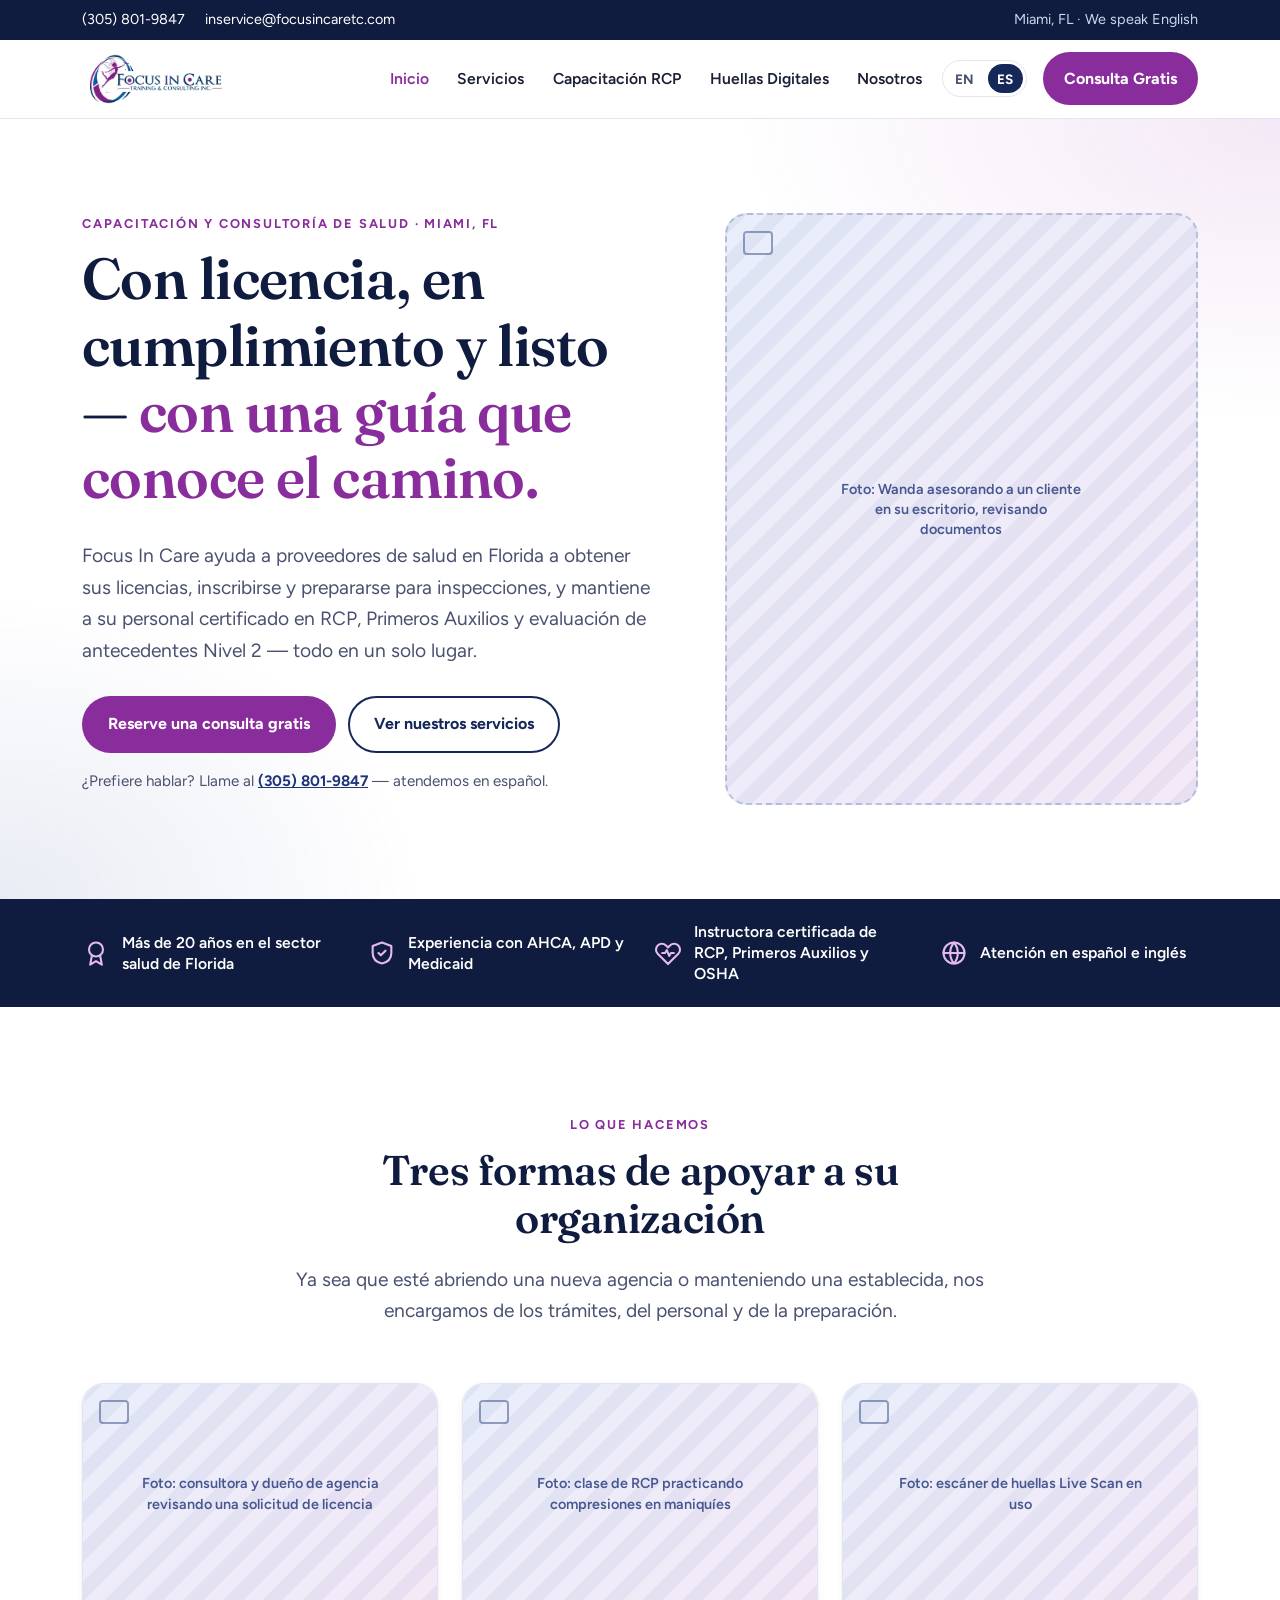
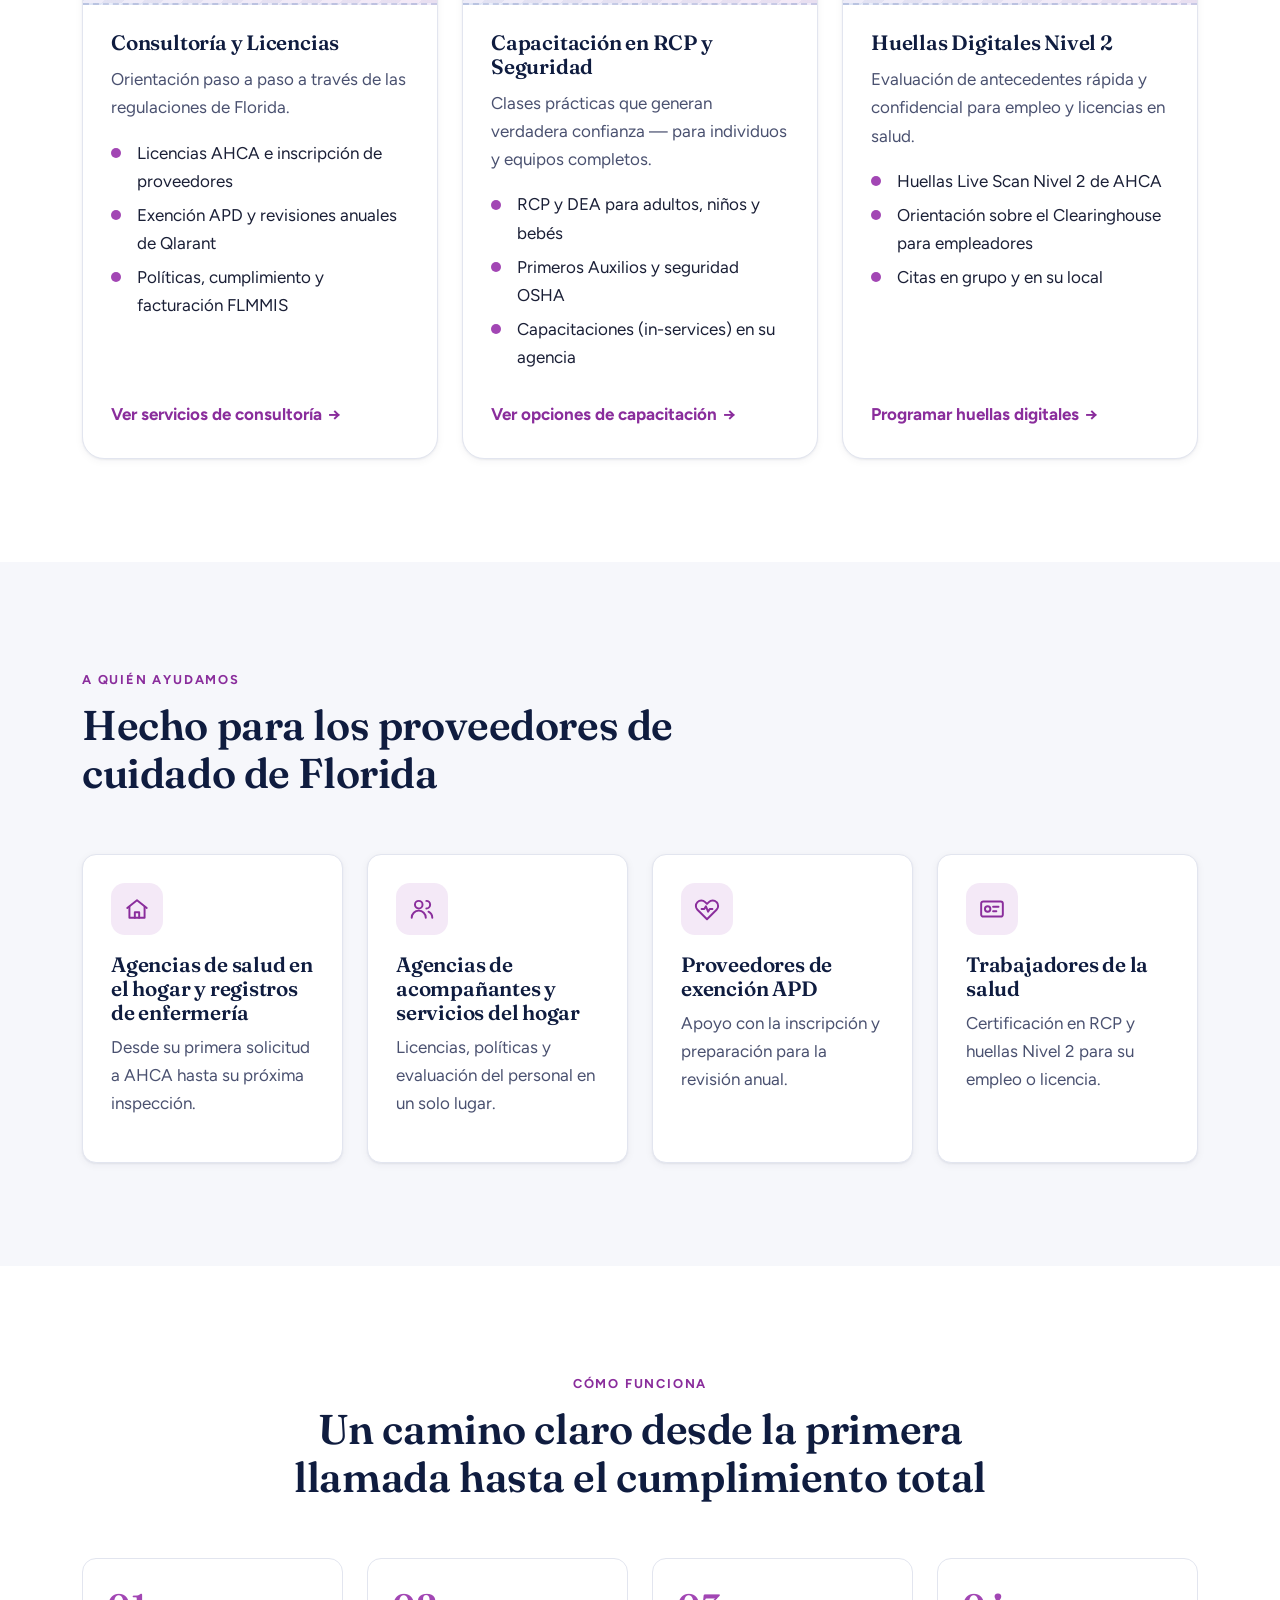
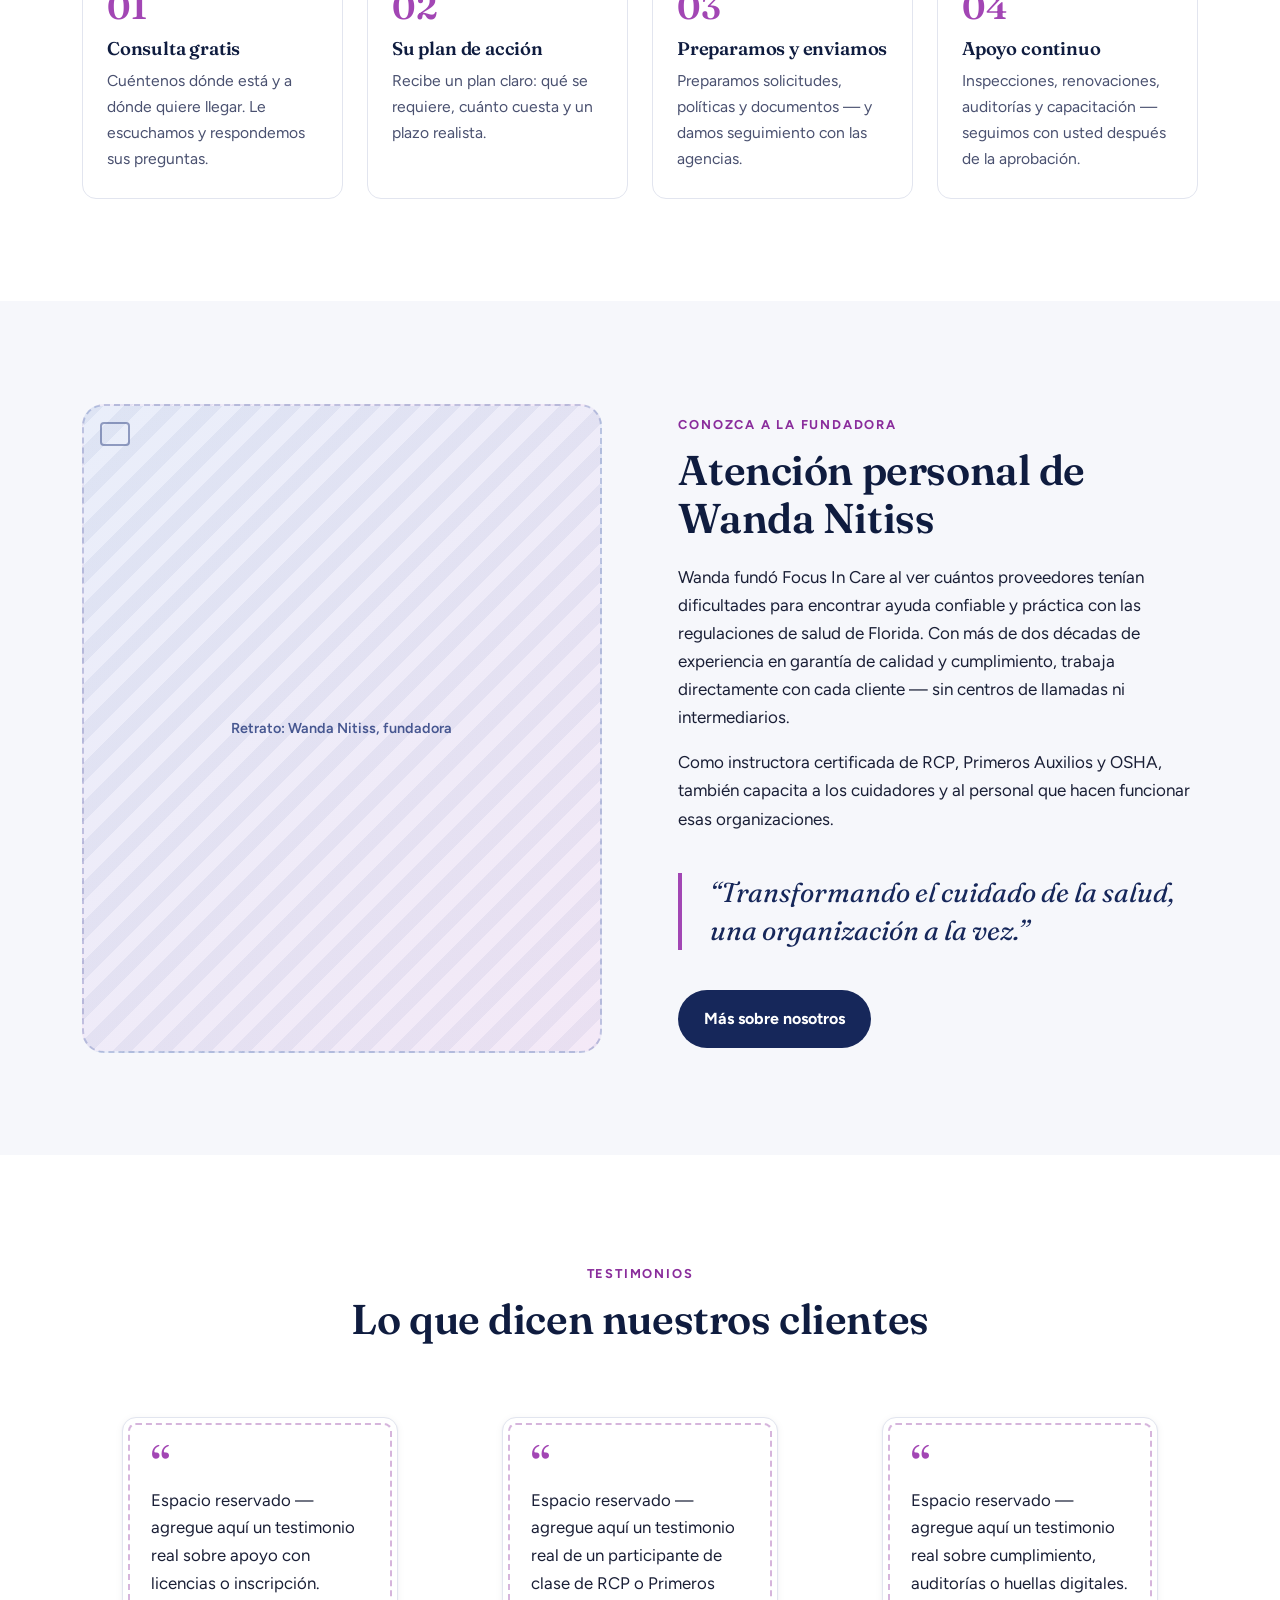
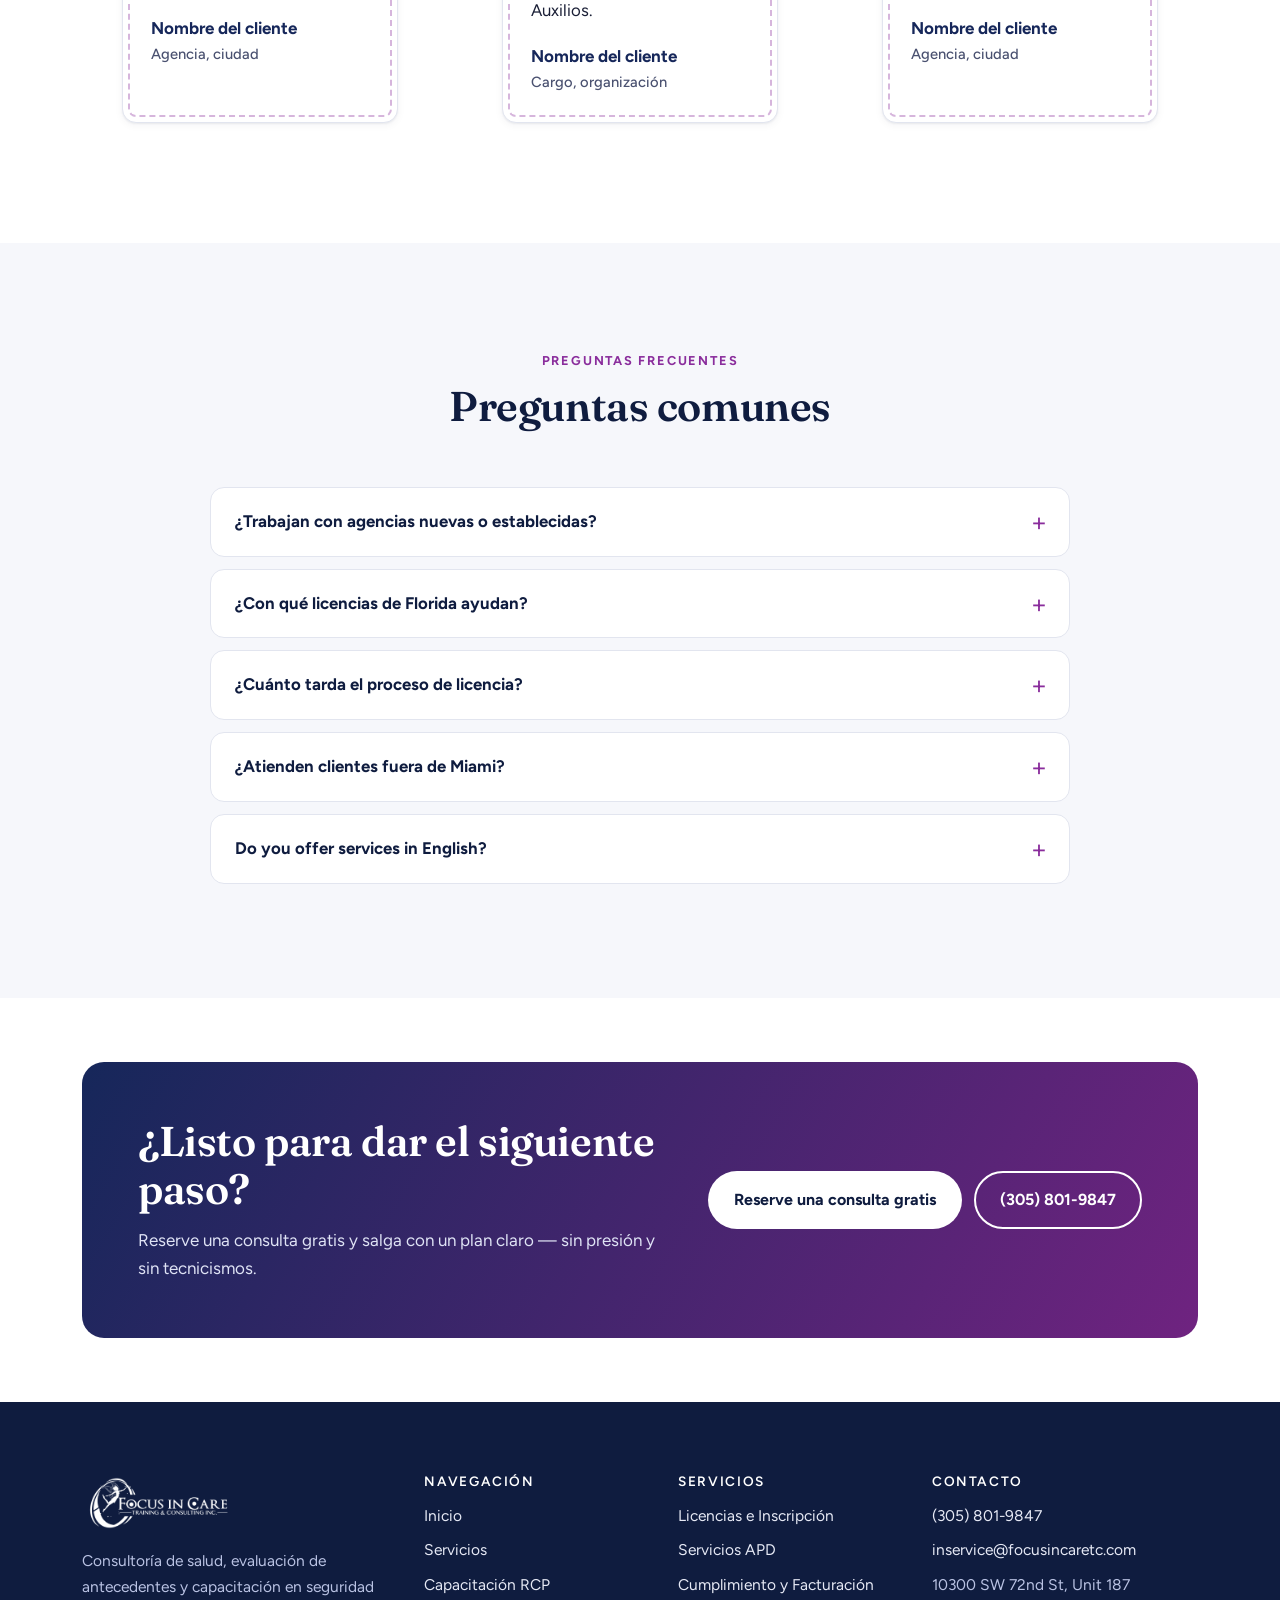
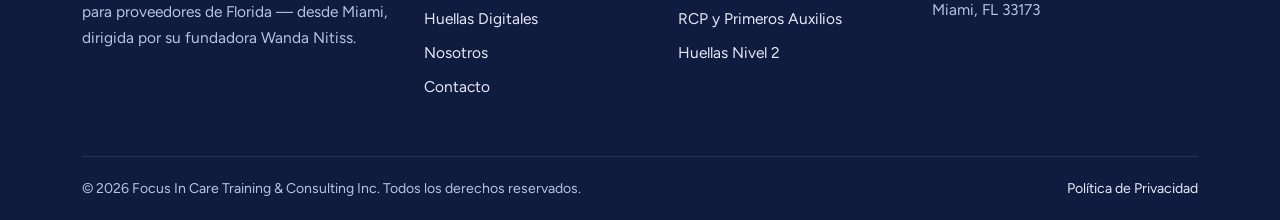
==== es/index.html @ b2d40983 "Initial commit" ====
<!DOCTYPE html>
<html lang="es">
<head>
<meta charset="utf-8">
<meta name="viewport" content="width=device-width, initial-scale=1">
<title>Focus In Care | Consultoría de Salud, RCP y Huellas Digitales en Miami, FL</title>
<meta name="description" content="Consultoría de salud en Miami para proveedores de Florida: licencias AHCA, inscripción en Medicaid y APD, cumplimiento, huellas digitales Nivel 2 y capacitación en RCP. En español e inglés.">
<link rel="canonical" href="https://focusincaretc.com/es/">
<link rel="alternate" hreflang="en" href="https://focusincaretc.com/">
<link rel="alternate" hreflang="es" href="https://focusincaretc.com/es/">
<link rel="alternate" hreflang="x-default" href="https://focusincaretc.com/">
<meta property="og:type" content="website">
<meta property="og:site_name" content="Focus In Care Training &amp; Consulting">
<meta property="og:title" content="Focus In Care | Consultoría de Salud, RCP y Huellas Digitales en Miami, FL">
<meta property="og:description" content="Consultoría de salud en Miami para proveedores de Florida: licencias AHCA, inscripción en Medicaid y APD, cumplimiento, huellas digitales Nivel 2 y capacitación en RCP. En español e inglés.">
<meta property="og:url" content="https://focusincaretc.com/es/">
<meta property="og:image" content="https://focusincaretc.com/assets/img/og-image.png">
<meta property="og:locale" content="es_US">
<meta name="theme-color" content="#0f1c3f">
<link rel="icon" href="../assets/img/favicon.svg" type="image/svg+xml">
<link rel="preconnect" href="https://fonts.googleapis.com">
<link rel="preconnect" href="https://fonts.gstatic.com" crossorigin>
<link href="https://fonts.googleapis.com/css2?family=Figtree:wght@400;500;600;700&family=Fraunces:opsz,wght@9..144,500;9..144,600&display=swap" rel="stylesheet">
<link rel="stylesheet" href="../assets/css/styles.css">
<script type="application/ld+json">
{
  "@context": "https://schema.org",
  "@type": "ProfessionalService",
  "name": "Focus In Care Training & Consulting Inc.",
  "alternateName": "Focus In Care",
  "url": "https://focusincaretc.com/",
  "logo": "https://focusincaretc.com/assets/img/logo.svg",
  "image": "https://focusincaretc.com/assets/img/og-image.png",
  "telephone": "+1-305-801-9847",
  "email": "inservice@focusincaretc.com",
  "address": {
    "@type": "PostalAddress",
    "streetAddress": "10300 SW 72nd St, Unit 187",
    "addressLocality": "Miami",
    "addressRegion": "FL",
    "postalCode": "33173",
    "addressCountry": "US"
  },
  "areaServed": {
    "@type": "State",
    "name": "Florida"
  },
  "founder": {
    "@type": "Person",
    "name": "Wanda Nitiss"
  },
  "knowsLanguage": [
    "en",
    "es"
  ],
  "description": "Consultoría de salud (licencias AHCA, inscripción de proveedores, APD, cumplimiento), huellas digitales para evaluación Nivel 2 y capacitación en RCP/Primeros Auxilios en Miami, Florida."
}
</script>
</head>
<body>
<a class="skip-link" href="#main">Saltar al contenido principal</a>

<div class="topbar">
  <div class="wrap">
    <div class="topbar__contact">
      <a href="tel:+13058019847">(305) 801-9847</a>
      <a href="mailto:inservice@focusincaretc.com">inservice@focusincaretc.com</a>
    </div>
    <div>Miami, FL · We speak English</div>
  </div>
</div>

<header class="site-header">
  <div class="wrap">
    <a class="brand" href="index.html" aria-label="Focus In Care Training &amp; Consulting — Inicio">
      <img src="../assets/img/logo.svg" alt="Focus In Care Training &amp; Consulting Inc." width="148" height="56">
    </a>
    <button class="nav-toggle" type="button" aria-expanded="false" aria-controls="site-nav"><span></span><span class="visually-hidden">Menú</span></button>
    <nav class="nav" id="site-nav" aria-label="Main">
      <ul class="nav__list">
          <li><a href="index.html" aria-current="page">Inicio</a></li>
          <li><a href="servicios.html">Servicios</a></li>
          <li><a href="capacitacion.html">Capacitación RCP</a></li>
          <li><a href="huellas-digitales.html">Huellas Digitales</a></li>
          <li><a href="nosotros.html">Nosotros</a></li>
      </ul>
      <div class="lang-switch" role="group" aria-label="Idioma"><a href="../index.html" lang="en" hreflang="en" title="View in English">EN</a><span lang="es">ES</span></div>
      <a class="btn btn--primary" href="contacto.html">Consulta Gratis</a>
    </nav>
  </div>
</header>

<main id="main">
<section class="hero">
  <div class="wrap hero__grid">
    <div>
      <span class="eyebrow">Capacitación y Consultoría de Salud · Miami, FL</span>
      <h1>Con licencia, en cumplimiento y listo — <span>con una guía que conoce el camino.</span></h1>
      <p class="lead">Focus In Care ayuda a proveedores de salud en Florida a obtener sus licencias, inscribirse y prepararse para inspecciones, y mantiene a su personal certificado en RCP, Primeros Auxilios y evaluación de antecedentes Nivel 2 — todo en un solo lugar.</p>
      <div class="btn-row">
        <a class="btn btn--primary" href="contacto.html">Reserve una consulta gratis</a>
        <a class="btn btn--ghost" href="servicios.html">Ver nuestros servicios</a>
      </div>
      <p class="hero__note">¿Prefiere hablar? Llame al <a href="tel:+13058019847">(305) 801-9847</a> — atendemos en español.</p>
    </div>
    <div class="ph ph--portrait" role="img" aria-label="Foto: Wanda asesorando a un cliente en su escritorio, revisando documentos"><span class="ph__label">Foto: Wanda asesorando a un cliente en su escritorio, revisando documentos</span></div>
  </div>
</section>

<section class="trust" aria-label="Por qué nos eligen">
  <div class="wrap">
    <ul class="trust__list">
      <li><svg viewBox="0 0 24 24" fill="none" stroke="currentColor" stroke-width="1.8" stroke-linecap="round" stroke-linejoin="round" aria-hidden="true"><circle cx="12" cy="9" r="6"/><path d="M8.5 14.2L7 22l5-3 5 3-1.5-7.8"/></svg>Más de 20 años en el sector salud de Florida</li>
      <li><svg viewBox="0 0 24 24" fill="none" stroke="currentColor" stroke-width="1.8" stroke-linecap="round" stroke-linejoin="round" aria-hidden="true"><path d="M12 3l8 3v6c0 5-3.5 8-8 9-4.5-1-8-4-8-9V6l8-3z"/><path d="M9 12l2 2 4-4"/></svg>Experiencia con AHCA, APD y Medicaid</li>
      <li><svg viewBox="0 0 24 24" fill="none" stroke="currentColor" stroke-width="1.8" stroke-linecap="round" stroke-linejoin="round" aria-hidden="true"><path d="M20.8 5.6a5 5 0 0 0-7.1 0L12 7.3l-1.7-1.7a5 5 0 1 0-7.1 7.1L12 21.5l8.8-8.8a5 5 0 0 0 0-7.1z"/><path d="M7 12h2.5l1.5-2.5 2 5 1.5-2.5H17"/></svg>Instructora certificada de RCP, Primeros Auxilios y OSHA</li>
      <li><svg viewBox="0 0 24 24" fill="none" stroke="currentColor" stroke-width="1.8" stroke-linecap="round" stroke-linejoin="round" aria-hidden="true"><circle cx="12" cy="12" r="9"/><path d="M3 12h18M12 3a14 14 0 0 1 0 18M12 3a14 14 0 0 0 0 18"/></svg>Atención en español e inglés</li>
    </ul>
  </div>
</section>

<section class="section">
  <div class="wrap">
    <div class="section-head section-head--center">
      <span class="eyebrow">Lo que hacemos</span>
      <h2>Tres formas de apoyar a su organización</h2>
      <p class="lead">Ya sea que esté abriendo una nueva agencia o manteniendo una establecida, nos encargamos de los trámites, del personal y de la preparación.</p>
    </div>
    <div class="grid grid--3">
      <article class="pillar">
        <div class="ph" role="img" aria-label="Foto: consultora y dueño de agencia revisando una solicitud de licencia"><span class="ph__label">Foto: consultora y dueño de agencia revisando una solicitud de licencia</span></div>
        <div class="pillar__body">
          <h3>Consultoría y Licencias</h3>
          <p>Orientación paso a paso a través de las regulaciones de Florida.</p>
          <ul>
            <li>Licencias AHCA e inscripción de proveedores</li>
            <li>Exención APD y revisiones anuales de Qlarant</li>
            <li>Políticas, cumplimiento y facturación FLMMIS</li>
          </ul>
          <a class="card__link" href="servicios.html">Ver servicios de consultoría</a>
        </div>
      </article>
      <article class="pillar">
        <div class="ph" role="img" aria-label="Foto: clase de RCP practicando compresiones en maniquíes"><span class="ph__label">Foto: clase de RCP practicando compresiones en maniquíes</span></div>
        <div class="pillar__body">
          <h3>Capacitación en RCP y Seguridad</h3>
          <p>Clases prácticas que generan verdadera confianza — para individuos y equipos completos.</p>
          <ul>
            <li>RCP y DEA para adultos, niños y bebés</li>
            <li>Primeros Auxilios y seguridad OSHA</li>
            <li>Capacitaciones (in-services) en su agencia</li>
          </ul>
          <a class="card__link" href="capacitacion.html">Ver opciones de capacitación</a>
        </div>
      </article>
      <article class="pillar">
        <div class="ph" role="img" aria-label="Foto: escáner de huellas Live Scan en uso"><span class="ph__label">Foto: escáner de huellas Live Scan en uso</span></div>
        <div class="pillar__body">
          <h3>Huellas Digitales Nivel 2</h3>
          <p>Evaluación de antecedentes rápida y confidencial para empleo y licencias en salud.</p>
          <ul>
            <li>Huellas Live Scan Nivel 2 de AHCA</li>
            <li>Orientación sobre el Clearinghouse para empleadores</li>
            <li>Citas en grupo y en su local</li>
          </ul>
          <a class="card__link" href="huellas-digitales.html">Programar huellas digitales</a>
        </div>
      </article>
    </div>
  </div>
</section>

<section class="section section--alt">
  <div class="wrap">
    <div class="section-head">
      <span class="eyebrow">A quién ayudamos</span>
      <h2>Hecho para los proveedores de cuidado de Florida</h2>
    </div>
    <div class="grid grid--4">
      <div class="card"><div class="icon"><svg viewBox="0 0 24 24" fill="none" stroke="currentColor" stroke-width="1.8" stroke-linecap="round" stroke-linejoin="round" aria-hidden="true"><path d="M3 11l9-7 9 7"/><path d="M5 10v10h14V10"/><path d="M10 20v-5h4v5"/></svg></div><h3>Agencias de salud en el hogar y registros de enfermería</h3><p>Desde su primera solicitud a AHCA hasta su próxima inspección.</p></div>
      <div class="card"><div class="icon"><svg viewBox="0 0 24 24" fill="none" stroke="currentColor" stroke-width="1.8" stroke-linecap="round" stroke-linejoin="round" aria-hidden="true"><circle cx="9" cy="8" r="3.5"/><path d="M2.5 20a6.5 6.5 0 0 1 13 0"/><path d="M16 4.5a3.5 3.5 0 0 1 0 7"/><path d="M18 14.5a6.5 6.5 0 0 1 3.5 5.5"/></svg></div><h3>Agencias de acompañantes y servicios del hogar</h3><p>Licencias, políticas y evaluación del personal en un solo lugar.</p></div>
      <div class="card"><div class="icon"><svg viewBox="0 0 24 24" fill="none" stroke="currentColor" stroke-width="1.8" stroke-linecap="round" stroke-linejoin="round" aria-hidden="true"><path d="M20.8 5.6a5 5 0 0 0-7.1 0L12 7.3l-1.7-1.7a5 5 0 1 0-7.1 7.1L12 21.5l8.8-8.8a5 5 0 0 0 0-7.1z"/><path d="M7 12h2.5l1.5-2.5 2 5 1.5-2.5H17"/></svg></div><h3>Proveedores de exención APD</h3><p>Apoyo con la inscripción y preparación para la revisión anual.</p></div>
      <div class="card"><div class="icon"><svg viewBox="0 0 24 24" fill="none" stroke="currentColor" stroke-width="1.8" stroke-linecap="round" stroke-linejoin="round" aria-hidden="true"><rect x="2" y="5" width="20" height="14" rx="2"/><circle cx="8" cy="12" r="2.5"/><path d="M13 10h5M13 14h3"/></svg></div><h3>Trabajadores de la salud</h3><p>Certificación en RCP y huellas Nivel 2 para su empleo o licencia.</p></div>
    </div>
  </div>
</section>

<section class="section">
  <div class="wrap">
    <div class="section-head section-head--center">
      <span class="eyebrow">Cómo funciona</span>
      <h2>Un camino claro desde la primera llamada hasta el cumplimiento total</h2>
    </div>
    <ol class="steps">
      <li><h3>Consulta gratis</h3><p>Cuéntenos dónde está y a dónde quiere llegar. Le escuchamos y respondemos sus preguntas.</p></li>
      <li><h3>Su plan de acción</h3><p>Recibe un plan claro: qué se requiere, cuánto cuesta y un plazo realista.</p></li>
      <li><h3>Preparamos y enviamos</h3><p>Preparamos solicitudes, políticas y documentos — y damos seguimiento con las agencias.</p></li>
      <li><h3>Apoyo continuo</h3><p>Inspecciones, renovaciones, auditorías y capacitación — seguimos con usted después de la aprobación.</p></li>
    </ol>
  </div>
</section>

<section class="section section--alt">
  <div class="wrap split">
    <div class="ph ph--portrait" role="img" aria-label="Retrato: Wanda Nitiss, fundadora"><span class="ph__label">Retrato: Wanda Nitiss, fundadora</span></div>
    <div>
      <span class="eyebrow">Conozca a la fundadora</span>
      <h2>Atención personal de Wanda Nitiss</h2>
      <p>Wanda fundó Focus In Care al ver cuántos proveedores tenían dificultades para encontrar ayuda confiable y práctica con las regulaciones de salud de Florida. Con más de dos décadas de experiencia en garantía de calidad y cumplimiento, trabaja directamente con cada cliente — sin centros de llamadas ni intermediarios.</p>
      <p>Como instructora certificada de RCP, Primeros Auxilios y OSHA, también capacita a los cuidadores y al personal que hacen funcionar esas organizaciones.</p>
      <p class="founder__quote">“Transformando el cuidado de la salud, una organización a la vez.”</p>
      <a class="btn btn--navy" href="nosotros.html">Más sobre nosotros</a>
    </div>
  </div>
</section>

<section class="section">
  <div class="wrap">
    <div class="section-head section-head--center">
      <span class="eyebrow">Testimonios</span>
      <h2>Lo que dicen nuestros clientes</h2>
    </div>
    <div class="grid grid--3">
      <figure class="quote-card is-placeholder"><blockquote>Espacio reservado — agregue aquí un testimonio real sobre apoyo con licencias o inscripción.</blockquote><figcaption><cite>Nombre del cliente<span>Agencia, ciudad</span></cite></figcaption></figure>
      <figure class="quote-card is-placeholder"><blockquote>Espacio reservado — agregue aquí un testimonio real de un participante de clase de RCP o Primeros Auxilios.</blockquote><figcaption><cite>Nombre del cliente<span>Cargo, organización</span></cite></figcaption></figure>
      <figure class="quote-card is-placeholder"><blockquote>Espacio reservado — agregue aquí un testimonio real sobre cumplimiento, auditorías o huellas digitales.</blockquote><figcaption><cite>Nombre del cliente<span>Agencia, ciudad</span></cite></figcaption></figure>
    </div>
  </div>
</section>

<section class="section section--alt">
  <div class="wrap">
    <div class="section-head section-head--center">
      <span class="eyebrow">Preguntas frecuentes</span>
      <h2>Preguntas comunes</h2>
    </div>
    <div class="faq">
      <details>
        <summary>¿Trabajan con agencias nuevas o establecidas?</summary>
        <div><p>Con ambas. Ayudamos a nuevos dueños con licencias e inscripción desde el inicio, y a agencias establecidas con renovaciones, inspecciones, auditorías, actualización de políticas, problemas de facturación y capacitación del personal.</p></div>
      </details>
      <details>
        <summary>¿Con qué licencias de Florida ayudan?</summary>
        <div><p>Asistimos con licencias de AHCA como Registro de Enfermería (Nurse Registry), Salud en el Hogar (Home Health) y Servicios de Hogar y Acompañante (Homemaker &amp; Companion), además de la inscripción como proveedor de exención APD. Si no está seguro de qué licencia le conviene, le ayudamos a decidir en su consulta.</p></div>
      </details>
      <details>
        <summary>¿Cuánto tarda el proceso de licencia?</summary>
        <div><p>Depende del tipo de licencia, de qué tan completos estén sus documentos y de los tiempos de las agencias estatales. Después de su consulta le daremos un plazo realista para su situación.</p></div>
      </details>
      <details>
        <summary>¿Atienden clientes fuera de Miami?</summary>
        <div><p>Sí. Nuestra oficina está en Miami y nuestros servicios de consultoría están disponibles para proveedores en todo Florida. La capacitación y las huellas digitales se ofrecen en nuestra oficina o en su local para grupos.</p></div>
      </details>
      <details>
        <summary>Do you offer services in English?</summary>
        <div><p>Yes — all of our services are available in English and Spanish. <a href="../index.html">View the site in English</a>.</p></div>
      </details>
    </div>
  </div>
</section>

<section class="section section--tight">
  <div class="wrap">
    <div class="cta-band">
      <div>
        <h2>¿Listo para dar el siguiente paso?</h2>
        <p>Reserve una consulta gratis y salga con un plan claro — sin presión y sin tecnicismos.</p>
      </div>
      <div class="btn-row">
        <a class="btn btn--light" href="contacto.html">Reserve una consulta gratis</a>
        <a class="btn btn--ghost" style="color:#fff" href="tel:+13058019847">(305) 801-9847</a>
      </div>
    </div>
  </div>
</section>
</main>

<footer class="site-footer">
  <div class="wrap">
    <div class="footer__grid">
      <div>
        <img class="footer__logo" src="../assets/img/logo.svg" alt="Focus In Care Training &amp; Consulting Inc." width="154" height="58" loading="lazy">
        <p>Consultoría de salud, evaluación de antecedentes y capacitación en seguridad para proveedores de Florida — desde Miami, dirigida por su fundadora Wanda Nitiss.</p>
      </div>
      <div>
        <h2>Navegación</h2>
        <ul>
          <li><a href="index.html">Inicio</a></li>
          <li><a href="servicios.html">Servicios</a></li>
          <li><a href="capacitacion.html">Capacitación RCP</a></li>
          <li><a href="huellas-digitales.html">Huellas Digitales</a></li>
          <li><a href="nosotros.html">Nosotros</a></li>
          <li><a href="contacto.html">Contacto</a></li>
        </ul>
      </div>
      <div>
        <h2>Servicios</h2>
        <ul>
          <li><a href="servicios.html#licencias">Licencias e Inscripción</a></li>
          <li><a href="servicios.html#apd">Servicios APD</a></li>
          <li><a href="servicios.html#cumplimiento">Cumplimiento y Facturación</a></li>
          <li><a href="capacitacion.html">RCP y Primeros Auxilios</a></li>
          <li><a href="huellas-digitales.html">Huellas Nivel 2</a></li>
        </ul>
      </div>
      <div>
        <h2>Contacto</h2>
        <ul>
          <li><a href="tel:+13058019847">(305) 801-9847</a></li>
          <li><a href="mailto:inservice@focusincaretc.com">inservice@focusincaretc.com</a></li>
          <li>10300 SW 72nd St, Unit 187<br>Miami, FL 33173</li>
        </ul>
      </div>
    </div>
    <div class="footer__bottom">
      <span>© <span data-year>2026</span> Focus In Care Training &amp; Consulting Inc. Todos los derechos reservados.</span>
      <a href="privacidad.html">Política de Privacidad</a>
    </div>
  </div>
</footer>

<script src="../assets/js/main.js" defer></script>
</body>
</html>
---- assets/css/styles.css ----
/* ==========================================================================
   Focus In Care Training & Consulting — site styles
   Brand colors are sampled from the logo (navy + violet).
   ========================================================================== */

:root {
  --navy-900: #0f1c3f;
  --navy-800: #16275a;
  --navy-700: #1f3478;
  --navy-600: #2a4396;
  --violet-700: #6f2380;
  --violet-600: #8a2d9c;
  --violet-500: #a246b4;
  --violet-100: #f4e9f7;
  --sky-100: #e9eefa;

  --ink: #1a1f36;
  --ink-soft: #4a5170;
  --line: #e2e5ef;
  --surface: #ffffff;
  --surface-alt: #f6f7fb;

  --radius-sm: 8px;
  --radius: 14px;
  --radius-lg: 22px;
  --shadow-sm: 0 1px 2px rgba(15, 28, 63, .06), 0 2px 8px rgba(15, 28, 63, .05);
  --shadow: 0 10px 30px rgba(15, 28, 63, .10);

  --font-head: "Fraunces", Georgia, "Times New Roman", serif;
  --font-body: "Figtree", system-ui, -apple-system, "Segoe UI", Roboto, sans-serif;

  --wrap: 1180px;
  --gutter: clamp(16px, 4vw, 32px);
}

/* ---------- Reset / base ---------- */
*, *::before, *::after { box-sizing: border-box; }
html { scroll-behavior: smooth; -webkit-text-size-adjust: 100%; }
body {
  margin: 0;
  font-family: var(--font-body);
  font-size: 1.0625rem;
  line-height: 1.65;
  color: var(--ink);
  background: var(--surface);
}
img, svg { max-width: 100%; display: block; }
a { color: var(--navy-700); }
a:hover { color: var(--violet-600); }
h1, h2, h3, h4 {
  font-family: var(--font-head);
  font-weight: 600;
  line-height: 1.15;
  color: var(--navy-900);
  margin: 0 0 .5em;
  letter-spacing: -.01em;
}
h1 { font-size: clamp(2.2rem, 4.8vw, 3.6rem); }
h2 { font-size: clamp(1.75rem, 3.4vw, 2.6rem); }
h3 { font-size: 1.3rem; }
p { margin: 0 0 1em; }
ul { padding-left: 1.2em; }
:focus-visible { outline: 3px solid var(--violet-500); outline-offset: 2px; border-radius: 4px; }

.skip-link {
  position: absolute; left: -999px; top: 8px; z-index: 100;
  background: var(--navy-900); color: #fff; padding: 10px 16px; border-radius: var(--radius-sm);
}
.skip-link:focus { left: 8px; }

.wrap { max-width: var(--wrap); margin: 0 auto; padding-inline: var(--gutter); }
.section { padding-block: clamp(56px, 8vw, 104px); }
.section--alt { background: var(--surface-alt); }
.section--tight { padding-block: clamp(40px, 5vw, 64px); }

.eyebrow {
  display: inline-block;
  font-family: var(--font-body);
  font-size: .8rem;
  font-weight: 700;
  letter-spacing: .14em;
  text-transform: uppercase;
  color: var(--violet-600);
  margin-bottom: .75rem;
}
.lead { font-size: 1.2rem; color: var(--ink-soft); max-width: 62ch; }
.section-head { max-width: 720px; margin-bottom: clamp(32px, 5vw, 56px); }
.section-head--center { margin-inline: auto; text-align: center; }
.section-head--center .lead { margin-inline: auto; }

/* ---------- Buttons ---------- */
.btn {
  display: inline-flex; align-items: center; justify-content: center; gap: .5em;
  padding: .85em 1.5em;
  border-radius: 999px;
  font-weight: 700;
  font-size: 1rem;
  text-decoration: none;
  border: 2px solid transparent;
  cursor: pointer;
  transition: background .2s, color .2s, border-color .2s, transform .2s;
  font-family: var(--font-body);
}
.btn:hover { transform: translateY(-1px); }
.btn--primary { background: var(--violet-600); color: #fff; }
.btn--primary:hover { background: var(--violet-700); color: #fff; }
.btn--navy { background: var(--navy-800); color: #fff; }
.btn--navy:hover { background: var(--navy-900); color: #fff; }
.btn--ghost { border-color: currentColor; color: var(--navy-800); background: transparent; }
.btn--ghost:hover { background: var(--navy-800); border-color: var(--navy-800); color: #fff; }
.btn--light { background: #fff; color: var(--navy-900); }
.btn--light:hover { background: var(--violet-100); color: var(--navy-900); }
.btn-row { display: flex; flex-wrap: wrap; gap: 12px; }

/* ---------- Top bar + header ---------- */
.topbar {
  background: var(--navy-900);
  color: #cfd6ee;
  font-size: .9rem;
}
.topbar .wrap {
  display: flex; flex-wrap: wrap; gap: 6px 24px;
  justify-content: space-between; align-items: center;
  padding-block: 8px;
}
.topbar a { color: #fff; text-decoration: none; }
.topbar a:hover { color: #e4c6ec; }
.topbar__contact { display: flex; flex-wrap: wrap; gap: 4px 20px; }

.site-header {
  position: sticky; top: 0; z-index: 50;
  background: rgba(255, 255, 255, .96);
  backdrop-filter: saturate(160%) blur(8px);
  border-bottom: 1px solid var(--line);
}
.site-header .wrap {
  display: flex; align-items: center; justify-content: space-between; gap: 20px;
  min-height: 78px;
}
.brand img { height: 56px; width: auto; }

.nav { display: flex; align-items: center; gap: 6px; }
.nav__list { display: flex; gap: 2px; list-style: none; margin: 0; padding: 0; }
.nav__list a {
  display: block; padding: .55em .85em; border-radius: var(--radius-sm);
  text-decoration: none; color: var(--ink); font-weight: 600; font-size: .98rem;
}
.nav__list a:hover { background: var(--sky-100); color: var(--navy-800); }
.nav__list a[aria-current="page"] { color: var(--violet-600); }
.nav .btn { margin-left: 10px; padding: .7em 1.2em; }

.lang-switch {
  display: inline-flex; align-items: center; gap: 4px;
  border: 1px solid var(--line); border-radius: 999px; padding: 3px;
  font-size: .85rem; font-weight: 700;
}
.lang-switch a, .lang-switch span {
  padding: .25em .7em; border-radius: 999px; text-decoration: none;
}
.lang-switch span { background: var(--navy-800); color: #fff; }
.lang-switch a { color: var(--ink-soft); }
.lang-switch a:hover { color: var(--violet-600); }

.nav-toggle {
  display: none;
  background: none; border: 1px solid var(--line); border-radius: var(--radius-sm);
  width: 46px; height: 46px; cursor: pointer; padding: 0;
}
.nav-toggle span, .nav-toggle span::before, .nav-toggle span::after {
  display: block; width: 22px; height: 2px; background: var(--navy-900);
  margin: 0 auto; position: relative; transition: transform .2s, opacity .2s;
}
.nav-toggle span::before, .nav-toggle span::after { content: ""; position: absolute; left: 0; }
.nav-toggle span::before { top: -7px; }
.nav-toggle span::after { top: 7px; }
.nav-toggle[aria-expanded="true"] span { background: transparent; }
.nav-toggle[aria-expanded="true"] span::before { transform: translateY(7px) rotate(45deg); }
.nav-toggle[aria-expanded="true"] span::after { transform: translateY(-7px) rotate(-45deg); }

@media (max-width: 1020px) {
  .nav-toggle { display: block; }
  .nav {
    position: absolute; left: 0; right: 0; top: 100%;
    flex-direction: column; align-items: stretch; gap: 12px;
    background: #fff; border-bottom: 1px solid var(--line);
    padding: 16px var(--gutter) 24px;
    box-shadow: var(--shadow);
    display: none;
  }
  .nav.is-open { display: flex; }
  .nav__list { flex-direction: column; }
  .nav__list a { padding: .8em .6em; font-size: 1.05rem; }
  .nav .btn { margin-left: 0; }
  .lang-switch { align-self: flex-start; }
  .brand img { height: 46px; }
}

/* ---------- Image placeholders ---------- */
.ph {
  position: relative;
  display: flex; align-items: center; justify-content: center;
  aspect-ratio: 4 / 3;
  max-width: 100%;
  border-radius: var(--radius-lg);
  background:
    repeating-linear-gradient(135deg, rgba(42, 67, 150, .06) 0 14px, transparent 14px 28px),
    linear-gradient(135deg, var(--sky-100), var(--violet-100));
  border: 2px dashed rgba(42, 67, 150, .25);
  color: var(--navy-700);
  text-align: center;
  padding: 24px;
  overflow: hidden;
}
.ph::before {
  content: "";
  position: absolute; top: 16px; left: 16px;
  width: 30px; height: 24px;
  border: 2px solid currentColor; border-radius: 4px; opacity: .45;
}
.ph__label {
  font-size: .9rem; font-weight: 600; line-height: 1.4;
  max-width: 28ch; opacity: .8;
}
.ph--wide { aspect-ratio: 16 / 9; }
.ph--square { aspect-ratio: 1; }
.ph--portrait { aspect-ratio: 4 / 5; }

/* ---------- Hero ---------- */
.hero {
  position: relative;
  background:
    radial-gradient(900px 500px at 100% 0%, rgba(162, 70, 180, .12), transparent 60%),
    radial-gradient(700px 500px at 0% 100%, rgba(42, 67, 150, .10), transparent 60%),
    var(--surface);
  padding-block: clamp(48px, 7vw, 96px);
  overflow: hidden;
}
.hero__grid {
  display: grid; grid-template-columns: 1.1fr .9fr; gap: clamp(32px, 5vw, 64px);
  align-items: center;
}
.hero h1 span { color: var(--violet-600); }
.hero .lead { margin-bottom: 1.8rem; }
.hero__note { margin-top: 1rem; font-size: .95rem; color: var(--ink-soft); }
.hero__note a { font-weight: 700; }
@media (max-width: 900px) {
  .hero__grid { grid-template-columns: 1fr; }
}

.page-hero {
  background: linear-gradient(135deg, var(--navy-900), var(--navy-700) 60%, var(--violet-700));
  color: #e7eaf6;
  padding-block: clamp(48px, 7vw, 88px);
}
.page-hero h1 { color: #fff; }
.page-hero .eyebrow { color: #e4b9ee; }
.page-hero .lead { color: #d6dcf0; }
.breadcrumb { font-size: .9rem; margin-bottom: 1rem; color: #b9c2e3; }
.breadcrumb a { color: #fff; }

/* ---------- Trust strip ---------- */
.trust {
  background: var(--navy-900);
  color: #fff;
}
.trust__list {
  list-style: none; margin: 0; padding: 22px 0;
  display: grid; grid-template-columns: repeat(4, 1fr); gap: 16px 28px;
}
.trust__list li { display: flex; align-items: center; gap: 12px; font-weight: 600; font-size: .98rem; line-height: 1.35; }
.trust__list svg { flex: none; width: 28px; height: 28px; color: #e4b9ee; }
@media (max-width: 900px) { .trust__list { grid-template-columns: repeat(2, 1fr); } }
@media (max-width: 480px) { .trust__list { grid-template-columns: 1fr; } }

/* ---------- Cards / grids ---------- */
.grid { display: grid; gap: 24px; }
.grid--3 { grid-template-columns: repeat(3, 1fr); }
.grid--2 { grid-template-columns: repeat(2, 1fr); }
.grid--4 { grid-template-columns: repeat(4, 1fr); }
@media (max-width: 960px) { .grid--3, .grid--4 { grid-template-columns: repeat(2, 1fr); } }
@media (max-width: 640px) { .grid--3, .grid--2, .grid--4 { grid-template-columns: 1fr; } }

.card {
  background: var(--surface);
  border: 1px solid var(--line);
  border-radius: var(--radius);
  padding: 28px;
  box-shadow: var(--shadow-sm);
  display: flex; flex-direction: column;
}
.card h3 { margin-bottom: .4em; }
.card p { color: var(--ink-soft); }
.card__link {
  margin-top: auto; font-weight: 700; text-decoration: none; color: var(--violet-600);
  display: inline-flex; align-items: center; gap: .35em;
}
.card__link::after { content: "→"; transition: transform .2s; }
.card__link:hover::after { transform: translateX(3px); }

.icon {
  width: 52px; height: 52px; border-radius: 14px;
  display: grid; place-items: center;
  background: var(--violet-100); color: var(--violet-600);
  margin-bottom: 18px;
}
.icon svg { width: 26px; height: 26px; }
.icon--navy { background: var(--sky-100); color: var(--navy-700); }

.pillar {
  position: relative; overflow: hidden;
  border-radius: var(--radius-lg);
  background: var(--surface);
  border: 1px solid var(--line);
  box-shadow: var(--shadow-sm);
  display: flex; flex-direction: column;
}
.pillar .ph { border-radius: 0; border: 0; border-bottom: 2px dashed rgba(42, 67, 150, .2); aspect-ratio: 16 / 10; }
.pillar__body { padding: 26px 28px 30px; display: flex; flex-direction: column; flex: 1; }
.pillar__body p { color: var(--ink-soft); }
.pillar ul { margin: 0 0 1.4em; padding: 0; list-style: none; }
.pillar li { padding-left: 1.5em; position: relative; margin-bottom: .35em; }
.pillar li::before {
  content: ""; position: absolute; left: 0; top: .55em;
  width: .6em; height: .6em; border-radius: 50%; background: var(--violet-500);
}

/* ---------- Split layout ---------- */
.split { display: grid; grid-template-columns: 1fr 1fr; gap: clamp(32px, 6vw, 80px); align-items: center; }
.split--reverse > :first-child { order: 2; }
@media (max-width: 900px) {
  .split { grid-template-columns: 1fr; }
  .split--reverse > :first-child { order: 0; }
}

.checklist { list-style: none; padding: 0; margin: 0 0 1.5em; }
.checklist li { position: relative; padding-left: 2em; margin-bottom: .7em; }
.checklist li::before {
  content: ""; position: absolute; left: 0; top: .2em;
  width: 1.3em; height: 1.3em; border-radius: 50%;
  background: var(--violet-100) url("data:image/svg+xml,%3Csvg xmlns='http://www.w3.org/2000/svg' viewBox='0 0 24 24' fill='none' stroke='%238a2d9c' stroke-width='3' stroke-linecap='round' stroke-linejoin='round'%3E%3Cpath d='M5 12l5 5L19 7'/%3E%3C/svg%3E") center / 70% no-repeat;
}

/* ---------- Process steps ---------- */
.steps { list-style: none; margin: 0; padding: 0; display: grid; grid-template-columns: repeat(4, 1fr); gap: 24px; counter-reset: step; }
.steps li {
  counter-increment: step;
  position: relative;
  background: var(--surface); border: 1px solid var(--line); border-radius: var(--radius);
  padding: 30px 24px 26px;
}
.steps li::before {
  content: counter(step, decimal-leading-zero);
  display: block;
  font-family: var(--font-head); font-size: 2.2rem; font-weight: 600;
  color: var(--violet-500); line-height: 1; margin-bottom: 14px;
}
.steps h3 { font-size: 1.15rem; }
.steps p { color: var(--ink-soft); margin: 0; font-size: .98rem; }
.steps--3 { grid-template-columns: repeat(3, 1fr); }
@media (max-width: 960px) { .steps { grid-template-columns: repeat(2, 1fr); } }
@media (max-width: 560px) { .steps, .steps--3 { grid-template-columns: 1fr; } }

/* ---------- Founder ---------- */
.founder__quote {
  font-family: var(--font-head); font-size: clamp(1.3rem, 2.4vw, 1.7rem);
  line-height: 1.4; color: var(--navy-800); font-style: italic;
  border-left: 4px solid var(--violet-500); padding-left: 1em; margin: 1.5em 0;
}
.founder__name { font-weight: 700; color: var(--navy-900); }
.founder__role { color: var(--ink-soft); font-size: .95rem; }

/* ---------- Testimonials (placeholders) ---------- */
.quote-card {
  background: var(--surface); border: 1px solid var(--line); border-radius: var(--radius);
  padding: 28px; box-shadow: var(--shadow-sm);
}
.quote-card blockquote { margin: 0 0 1em; font-size: 1.05rem; color: var(--ink); }
.quote-card blockquote::before {
  content: "“"; display: block; font-family: var(--font-head);
  font-size: 3.2rem; line-height: .8; color: var(--violet-500);
}
.quote-card cite { font-style: normal; font-weight: 700; color: var(--navy-800); }
.quote-card cite span { display: block; font-weight: 500; color: var(--ink-soft); font-size: .92rem; }
.is-placeholder { outline: 2px dashed rgba(138, 45, 156, .35); outline-offset: -8px; }

/* ---------- Services page ---------- */
.service-group { margin-bottom: clamp(48px, 6vw, 80px); }
.service-group:last-child { margin-bottom: 0; }
.service-group__head { display: flex; align-items: center; gap: 16px; margin-bottom: 24px; }
.service-group__head .icon { margin: 0; }
.service-group__head h2 { margin: 0; font-size: clamp(1.5rem, 2.8vw, 2rem); }
.service {
  background: var(--surface); border: 1px solid var(--line); border-radius: var(--radius);
  padding: 26px 28px;
  scroll-margin-top: 110px;
}
.service h3 { font-size: 1.2rem; }
.service p { color: var(--ink-soft); margin-bottom: .8em; }
.service p:last-child { margin-bottom: 0; }
.service__tag {
  display: inline-block; font-size: .75rem; font-weight: 700; letter-spacing: .06em; text-transform: uppercase;
  color: var(--navy-700); background: var(--sky-100); padding: .25em .7em; border-radius: 999px;
  margin-bottom: .8em;
}

.jump-links { display: flex; flex-wrap: wrap; gap: 8px; margin-top: 1.5rem; }
.jump-links a {
  color: #fff; text-decoration: none; font-weight: 600; font-size: .92rem;
  padding: .45em 1em; border-radius: 999px; border: 1px solid rgba(255, 255, 255, .35);
}
.jump-links a:hover { background: rgba(255, 255, 255, .12); color: #fff; }

/* ---------- FAQ ---------- */
.faq { max-width: 860px; margin: 0 auto; }
.faq details {
  background: var(--surface); border: 1px solid var(--line); border-radius: var(--radius);
  margin-bottom: 12px; overflow: hidden;
}
.faq summary {
  list-style: none; cursor: pointer;
  padding: 20px 56px 20px 24px; position: relative;
  font-weight: 700; color: var(--navy-900); font-size: 1.05rem;
}
.faq summary::-webkit-details-marker { display: none; }
.faq summary::after {
  content: "+"; position: absolute; right: 22px; top: 50%; transform: translateY(-50%);
  font-size: 1.6rem; font-weight: 400; color: var(--violet-600); transition: transform .2s;
}
.faq details[open] summary::after { transform: translateY(-50%) rotate(45deg); }
.faq details > div { padding: 0 24px 20px; color: var(--ink-soft); }
.faq details > div p:last-child { margin: 0; }

/* ---------- CTA band ---------- */
.cta-band {
  background: linear-gradient(120deg, var(--navy-800), var(--violet-700));
  color: #fff; border-radius: var(--radius-lg);
  padding: clamp(32px, 5vw, 56px);
  display: grid; grid-template-columns: 1fr auto; gap: 24px 40px; align-items: center;
}
.cta-band h2 { color: #fff; margin-bottom: .3em; }
.cta-band p { color: #dfe3f5; margin: 0; max-width: 56ch; }
@media (max-width: 800px) { .cta-band { grid-template-columns: 1fr; } }

/* ---------- Course / info tables ---------- */
.info-list { list-style: none; margin: 0; padding: 0; }
.info-list li { display: flex; gap: 14px; padding: 14px 0; border-bottom: 1px solid var(--line); }
.info-list li:last-child { border-bottom: 0; }
.info-list svg { flex: none; width: 22px; height: 22px; color: var(--violet-600); margin-top: 3px; }
.info-list strong { display: block; color: var(--navy-900); }
.info-list span { color: var(--ink-soft); font-size: .98rem; }

.callout {
  background: var(--violet-100); border-radius: var(--radius); padding: 22px 26px;
  border-left: 4px solid var(--violet-600);
}
.callout p:last-child { margin: 0; }

/* ---------- Contact ---------- */
.contact-grid { display: grid; grid-template-columns: .85fr 1.15fr; gap: clamp(32px, 5vw, 64px); align-items: start; }
@media (max-width: 900px) { .contact-grid { grid-template-columns: 1fr; } }
.contact-card {
  background: var(--navy-900); color: #d7ddf1; border-radius: var(--radius-lg); padding: 32px;
}
.contact-card h2 { color: #fff; font-size: 1.6rem; }
.contact-card a { color: #fff; }
.contact-card .info-list li { border-color: rgba(255, 255, 255, .12); }
.contact-card .info-list strong { color: #fff; }
.contact-card .info-list span, .contact-card .info-list span a { color: #d7ddf1; }
.contact-card .info-list svg { color: #e4b9ee; }

.form { background: var(--surface); border: 1px solid var(--line); border-radius: var(--radius-lg); padding: clamp(24px, 4vw, 40px); box-shadow: var(--shadow-sm); }
.form__row { display: grid; grid-template-columns: 1fr 1fr; gap: 16px; }
@media (max-width: 600px) { .form__row { grid-template-columns: 1fr; } }
.field { margin-bottom: 16px; display: flex; flex-direction: column; }
.field label { font-weight: 600; font-size: .95rem; margin-bottom: 6px; color: var(--navy-900); }
.field label .opt { font-weight: 400; color: var(--ink-soft); }
.field input, .field select, .field textarea {
  font: inherit; font-size: 1rem; color: var(--ink);
  border: 1px solid #cdd2e2; border-radius: var(--radius-sm);
  padding: .75em .9em; background: #fff; width: 100%;
}
.field textarea { min-height: 140px; resize: vertical; }
.field input:focus, .field select:focus, .field textarea:focus {
  outline: none; border-color: var(--violet-500); box-shadow: 0 0 0 3px rgba(162, 70, 180, .18);
}
.field .error { color: #b3261e; font-size: .88rem; margin-top: 4px; min-height: 0; }
.field.has-error input, .field.has-error select, .field.has-error textarea { border-color: #b3261e; }
.form__note { font-size: .88rem; color: var(--ink-soft); margin-top: 12px; }
.form__status { margin-top: 16px; padding: 14px 18px; border-radius: var(--radius-sm); background: #e8f5ec; color: #1d5b33; font-weight: 600; }
.form__status.is-error { background: #fdecea; color: #8c1d18; }
.hp { position: absolute !important; left: -9999px !important; }

.map-ph { aspect-ratio: 16 / 7; border-radius: var(--radius-lg); }
@media (max-width: 600px) { .map-ph { aspect-ratio: 4 / 3; } }

/* ---------- Prose (legal pages) ---------- */
.prose { max-width: 760px; }
.prose h2 { font-size: 1.5rem; margin-top: 1.8em; }
.prose p, .prose li { color: var(--ink-soft); }

/* ---------- Footer ---------- */
.site-footer { background: var(--navy-900); color: #b9c2e3; padding-top: clamp(48px, 6vw, 72px); font-size: .97rem; }
.site-footer a { color: #e6e9f5; text-decoration: none; }
.site-footer a:hover { color: #e4b9ee; }
.footer__grid { display: grid; grid-template-columns: 1.4fr 1fr 1fr 1.2fr; gap: 32px; }
@media (max-width: 900px) { .footer__grid { grid-template-columns: 1fr 1fr; } }
@media (max-width: 540px) { .footer__grid { grid-template-columns: 1fr; } }
.footer__logo { height: 58px; width: auto; filter: brightness(0) invert(1); margin-bottom: 16px; }
.site-footer h2 { color: #fff; font-family: var(--font-body); font-size: .85rem; letter-spacing: .12em; text-transform: uppercase; margin-bottom: 1em; }
.site-footer ul { list-style: none; margin: 0; padding: 0; }
.site-footer li { margin-bottom: .55em; }
.footer__bottom {
  margin-top: 48px; border-top: 1px solid rgba(255, 255, 255, .1);
  padding-block: 20px; display: flex; flex-wrap: wrap; justify-content: space-between; gap: 8px 24px; font-size: .88rem;
}

/* ---------- Utilities ---------- */
.mt-0 { margin-top: 0; }
.mb-0 { margin-bottom: 0; }
.center { text-align: center; }
.visually-hidden {
  position: absolute !important; width: 1px; height: 1px; overflow: hidden;
  clip: rect(0 0 0 0); white-space: nowrap;
}

@media (prefers-reduced-motion: reduce) {
  html { scroll-behavior: auto; }
  *, *::before, *::after { transition: none !important; }
}

/* Small-screen refinements */
.field .error:empty { display: none; }
@media (max-width: 900px) {
  .hero .ph--portrait, .split .ph--portrait { aspect-ratio: 4 / 3; }
}
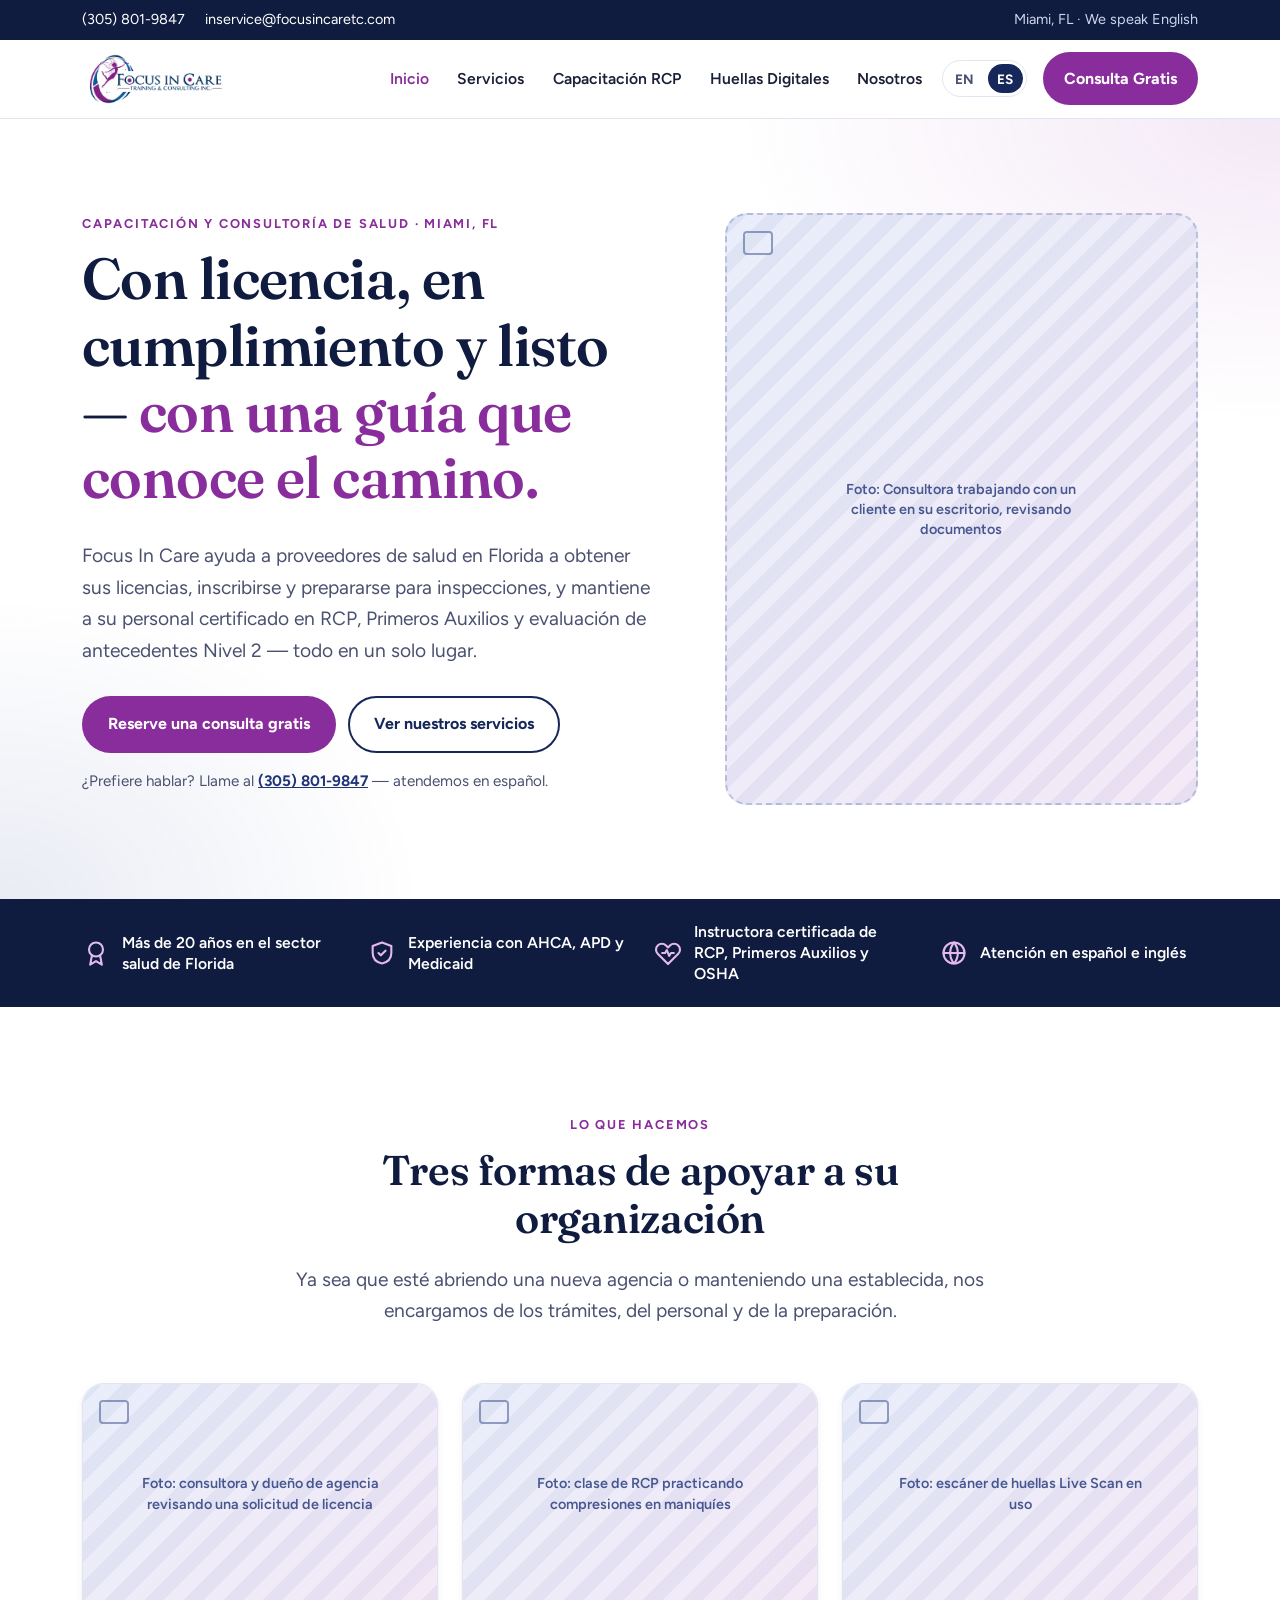
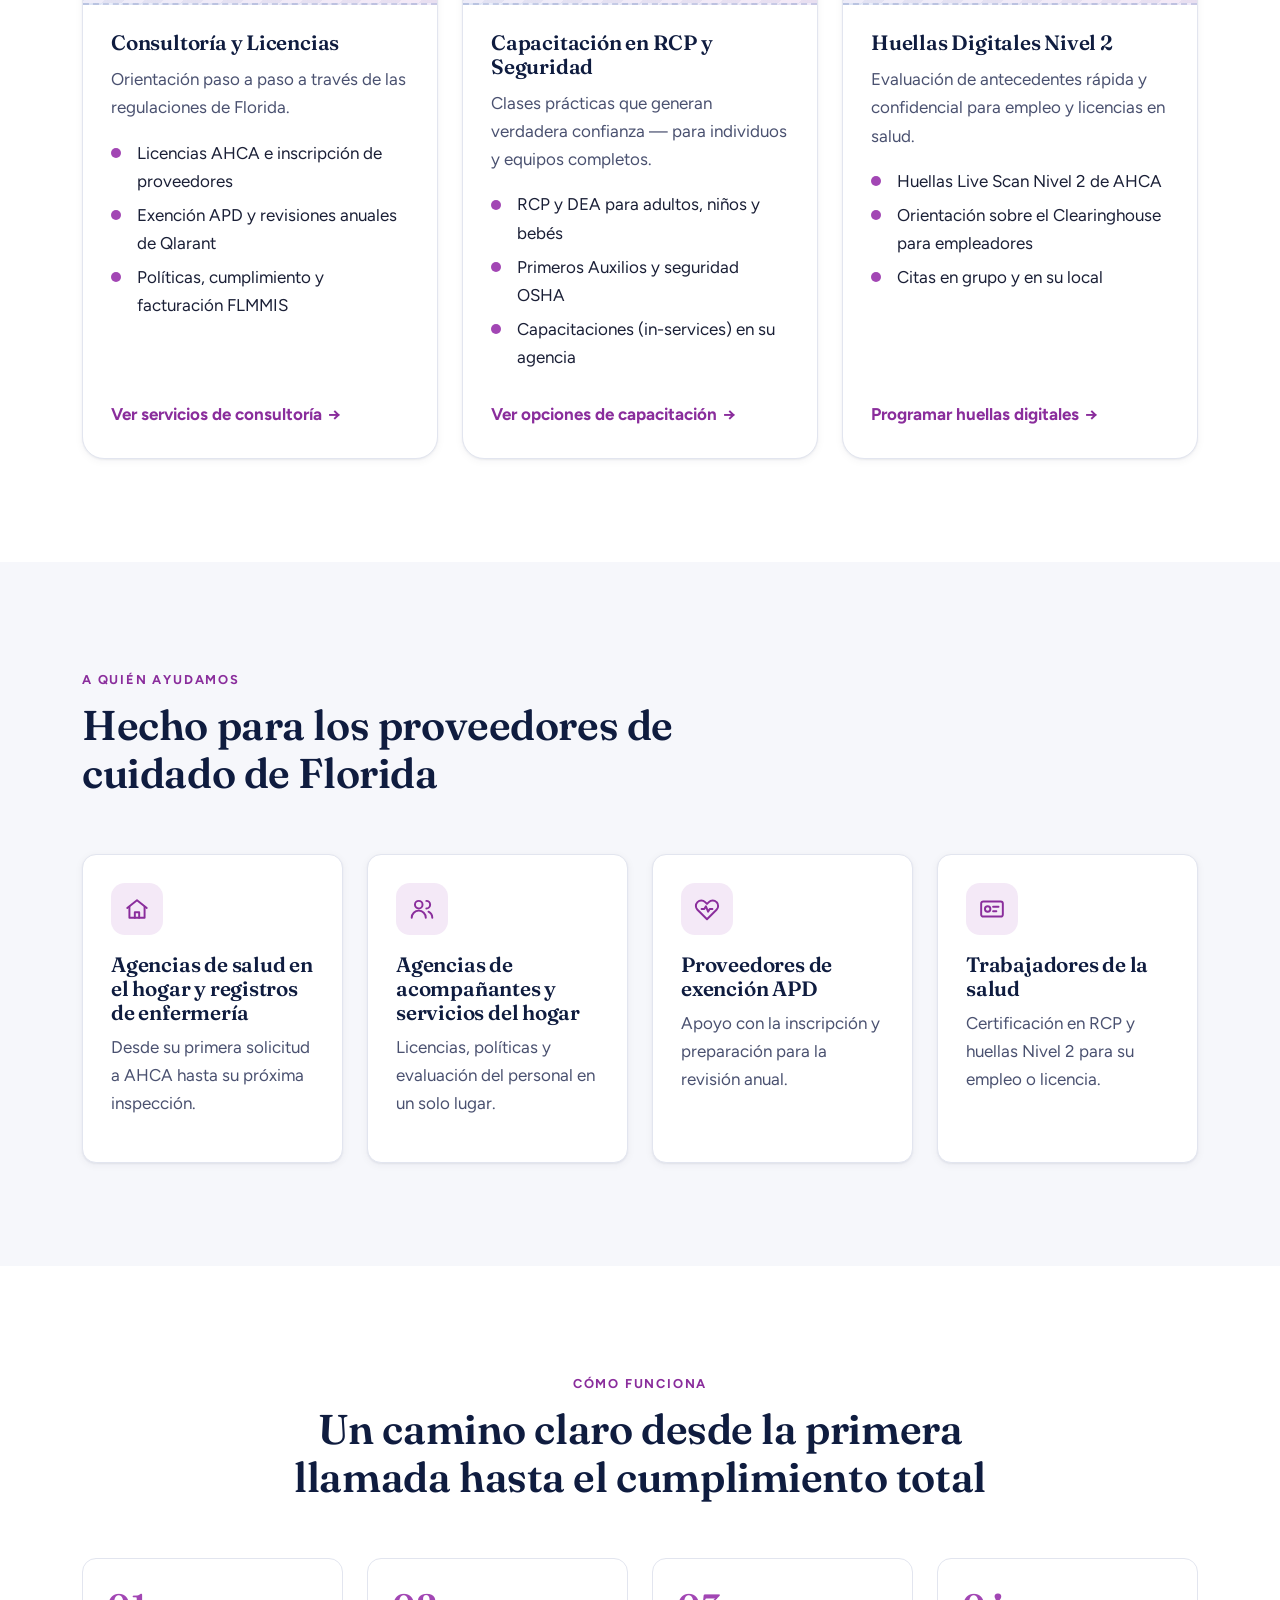
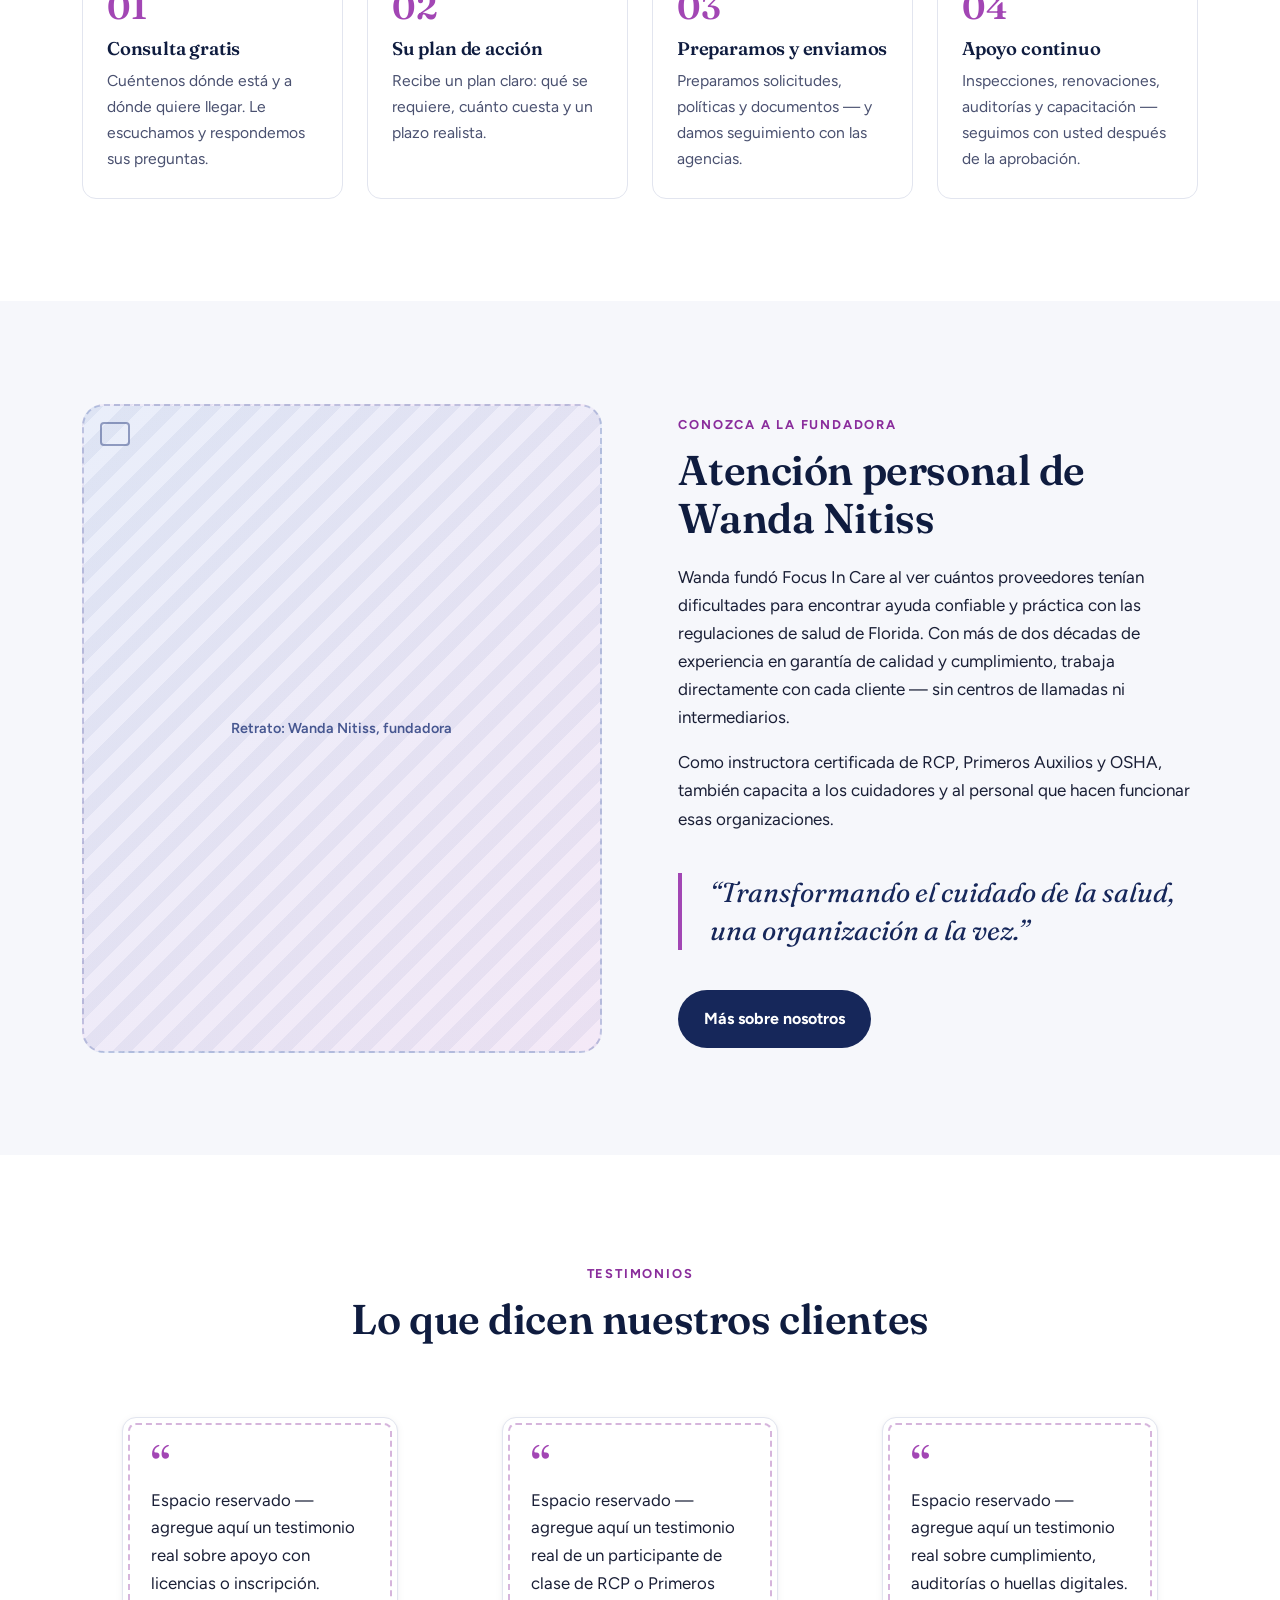
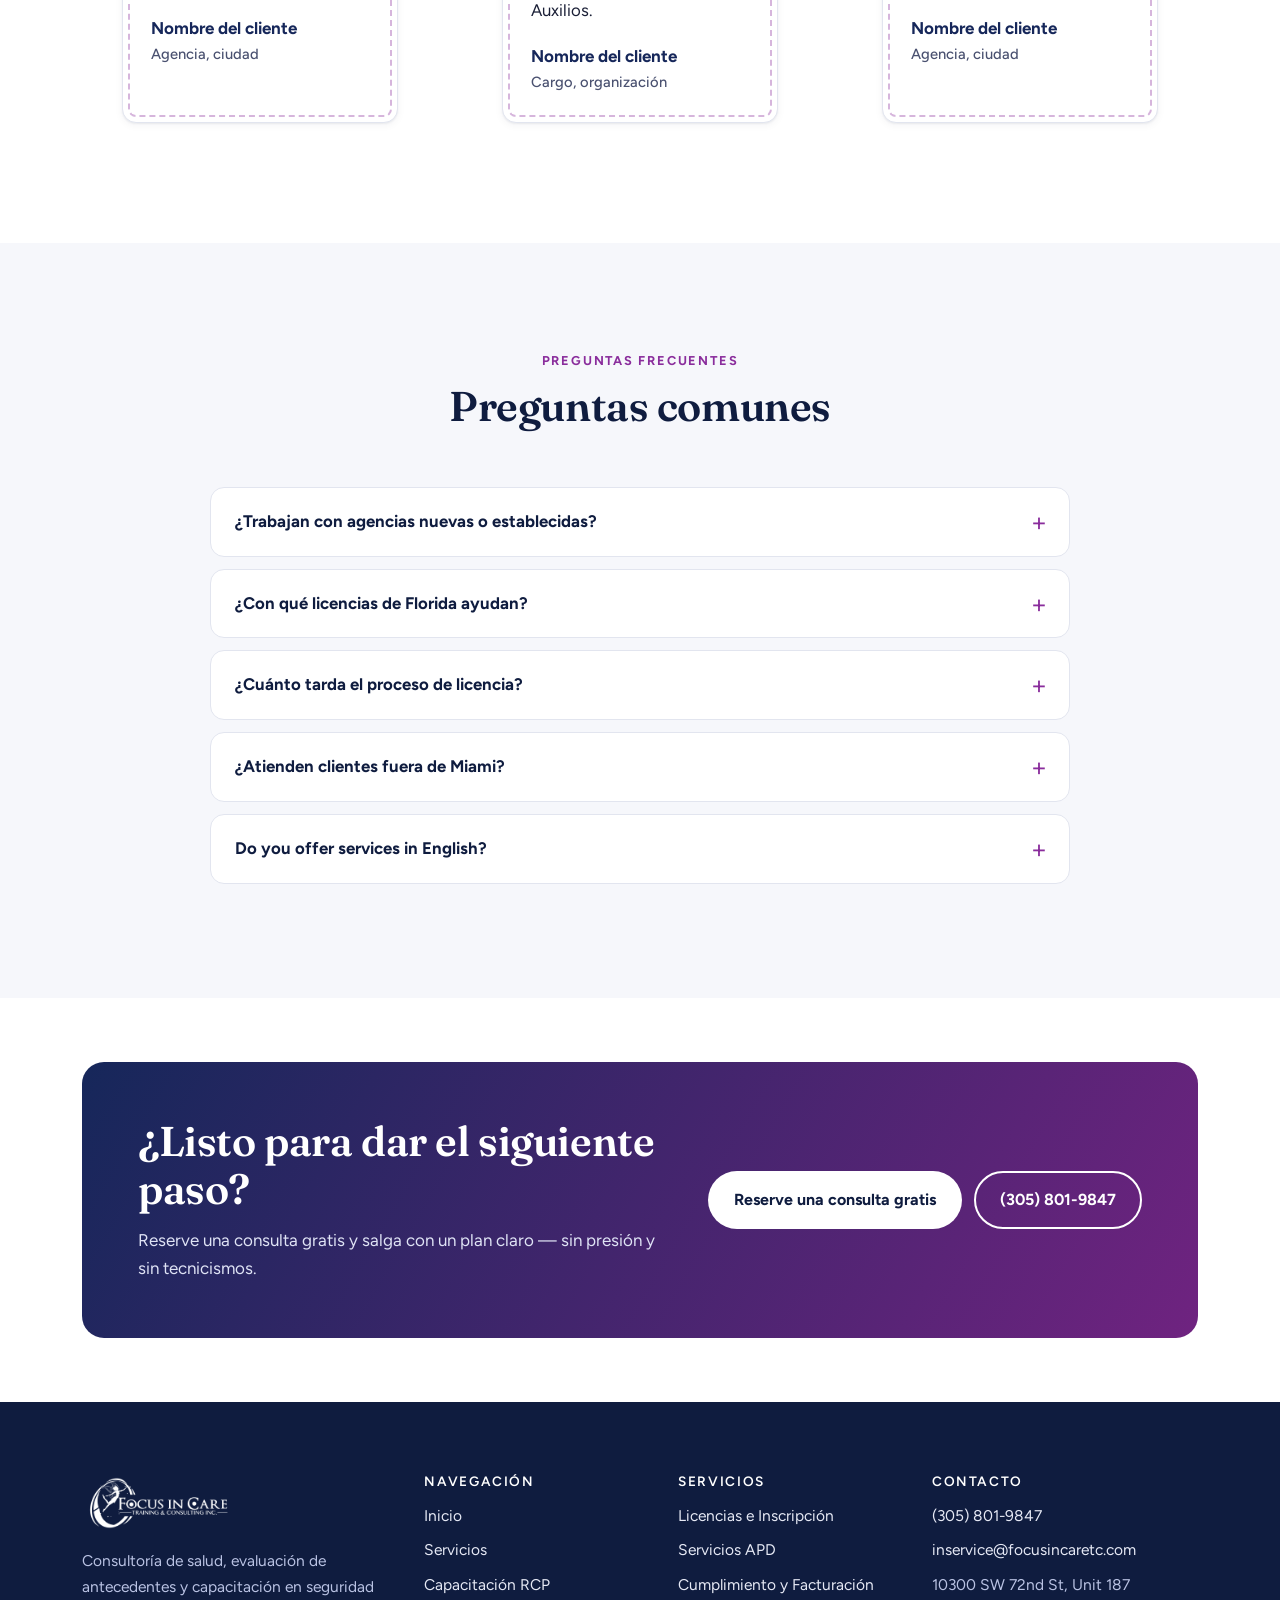
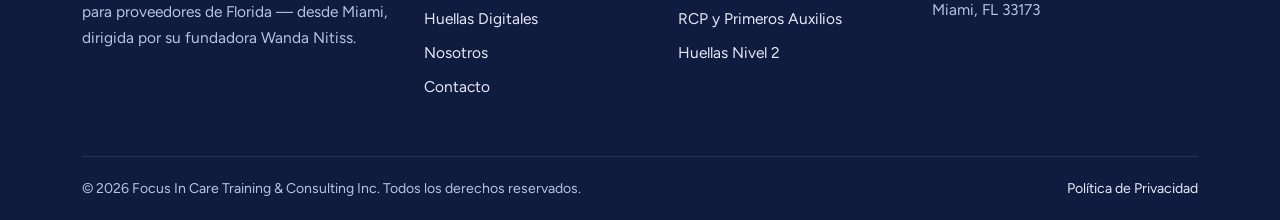
==== commit 095256c4: "Make home page consulting photo placeholder text generic Co-Authored-By: Claude Sonnet 5.5 <noreply@" ====
--- a/es/index.html
+++ b/es/index.html
@@ -103,7 +103,7 @@
       </div>
       <p class="hero__note">¿Prefiere hablar? Llame al <a href="tel:+13058019847">(305) 801-9847</a> — atendemos en español.</p>
     </div>
-    <div class="ph ph--portrait" role="img" aria-label="Foto: Wanda asesorando a un cliente en su escritorio, revisando documentos"><span class="ph__label">Foto: Wanda asesorando a un cliente en su escritorio, revisando documentos</span></div>
+    <div class="ph ph--portrait" role="img" aria-label="Foto: Consultora trabajando con un cliente en su escritorio, revisando documentos"><span class="ph__label">Foto: Consultora trabajando con un cliente en su escritorio, revisando documentos</span></div>
   </div>
 </section>
 
--- a/assets/css/styles.css
+++ b/assets/css/styles.css
@@ -224,6 +224,11 @@
 .ph--wide { aspect-ratio: 16 / 9; }
 .ph--square { aspect-ratio: 1; }
 .ph--portrait { aspect-ratio: 4 / 5; }
+.portrait-img {
+  display: block; width: 100%; max-width: 420px; height: auto; margin-inline: auto;
+  aspect-ratio: 4 / 5; object-fit: cover; object-position: 35% 25%;
+  border-radius: var(--radius-lg);
+}
 
 /* ---------- Hero ---------- */
 .hero {
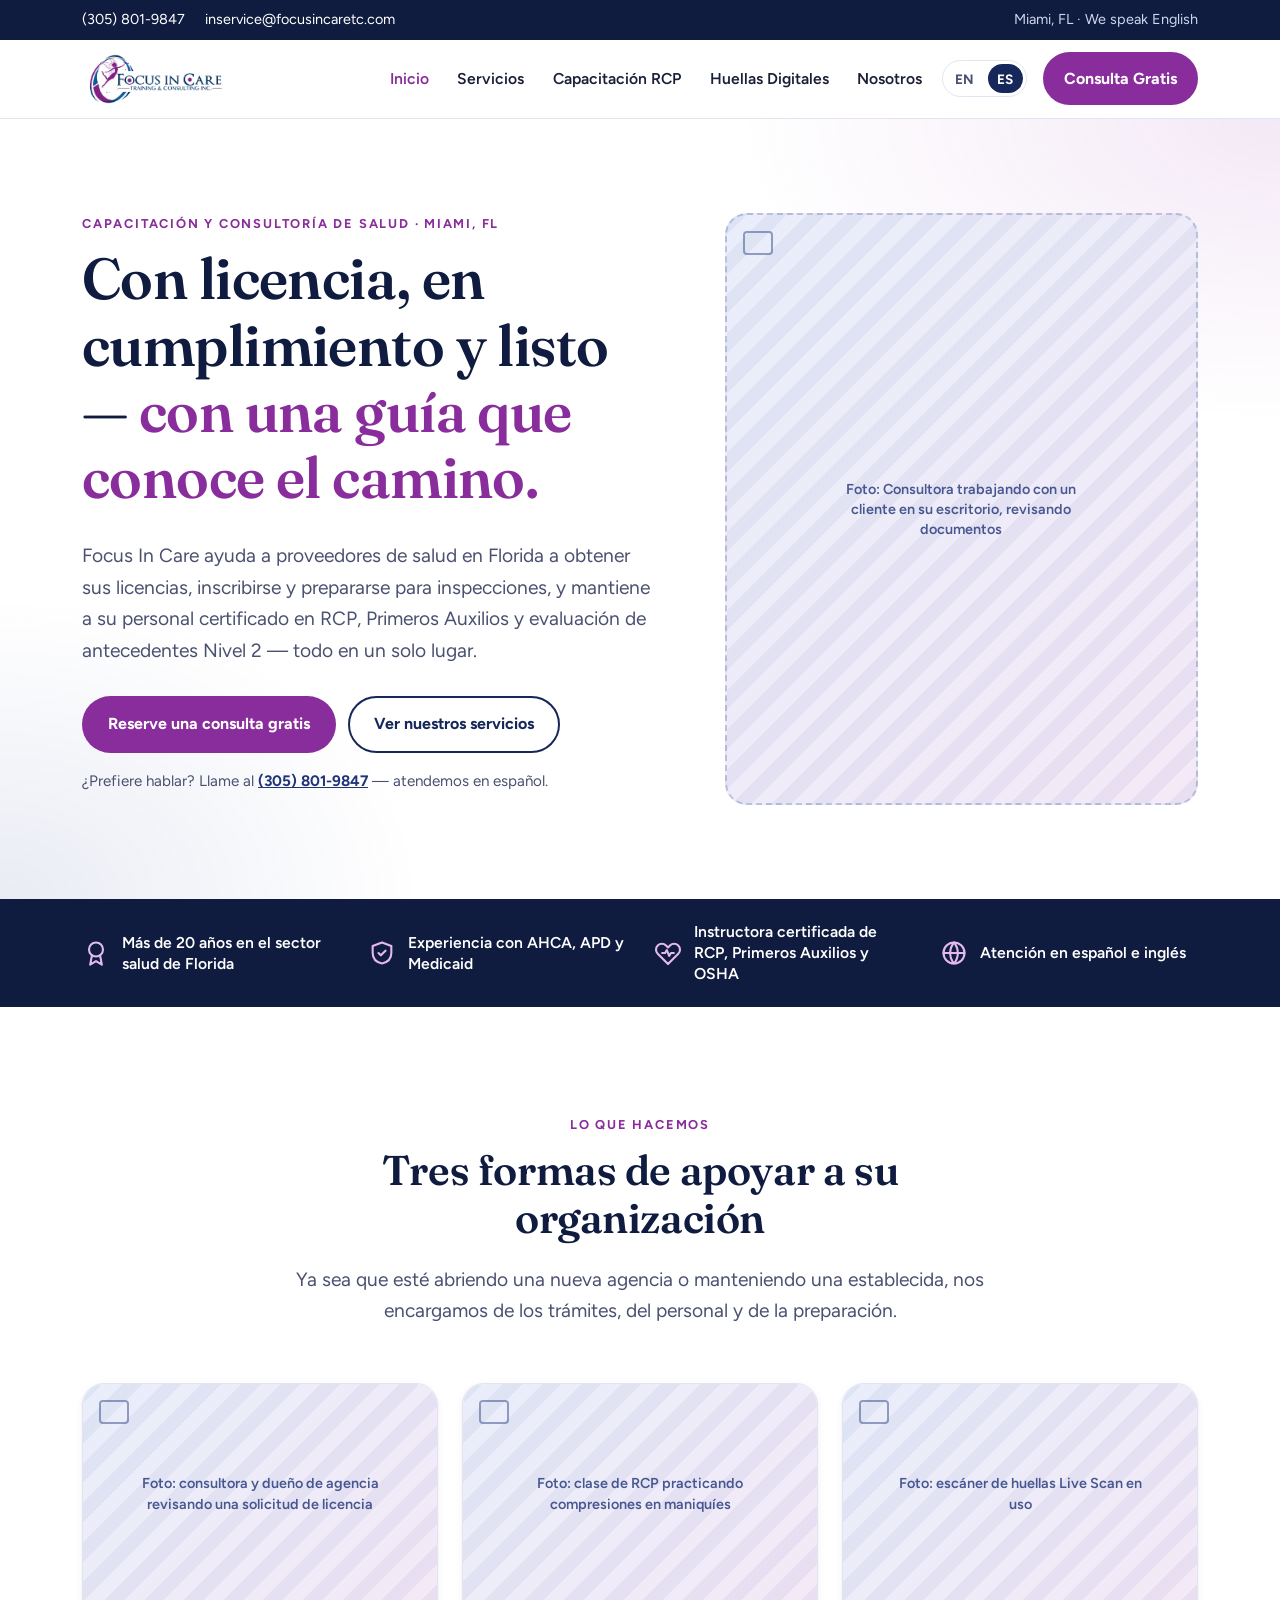
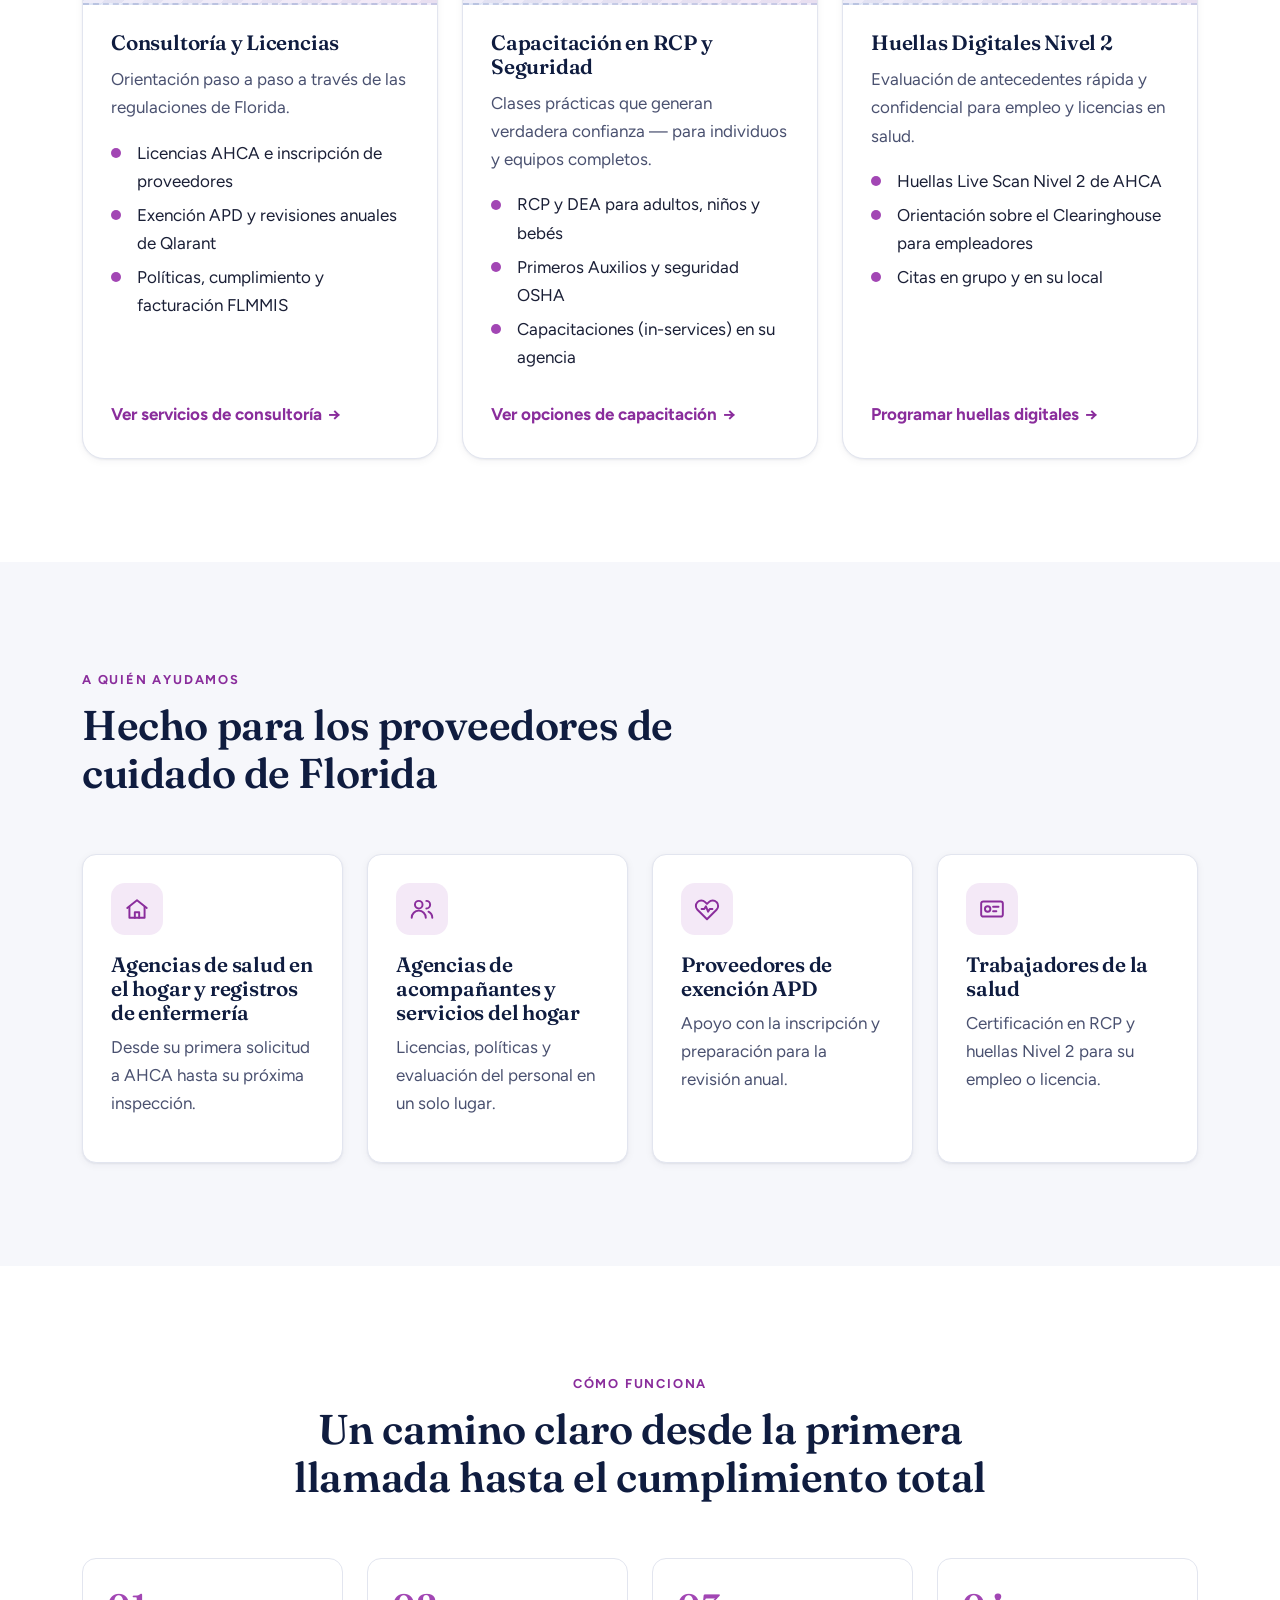
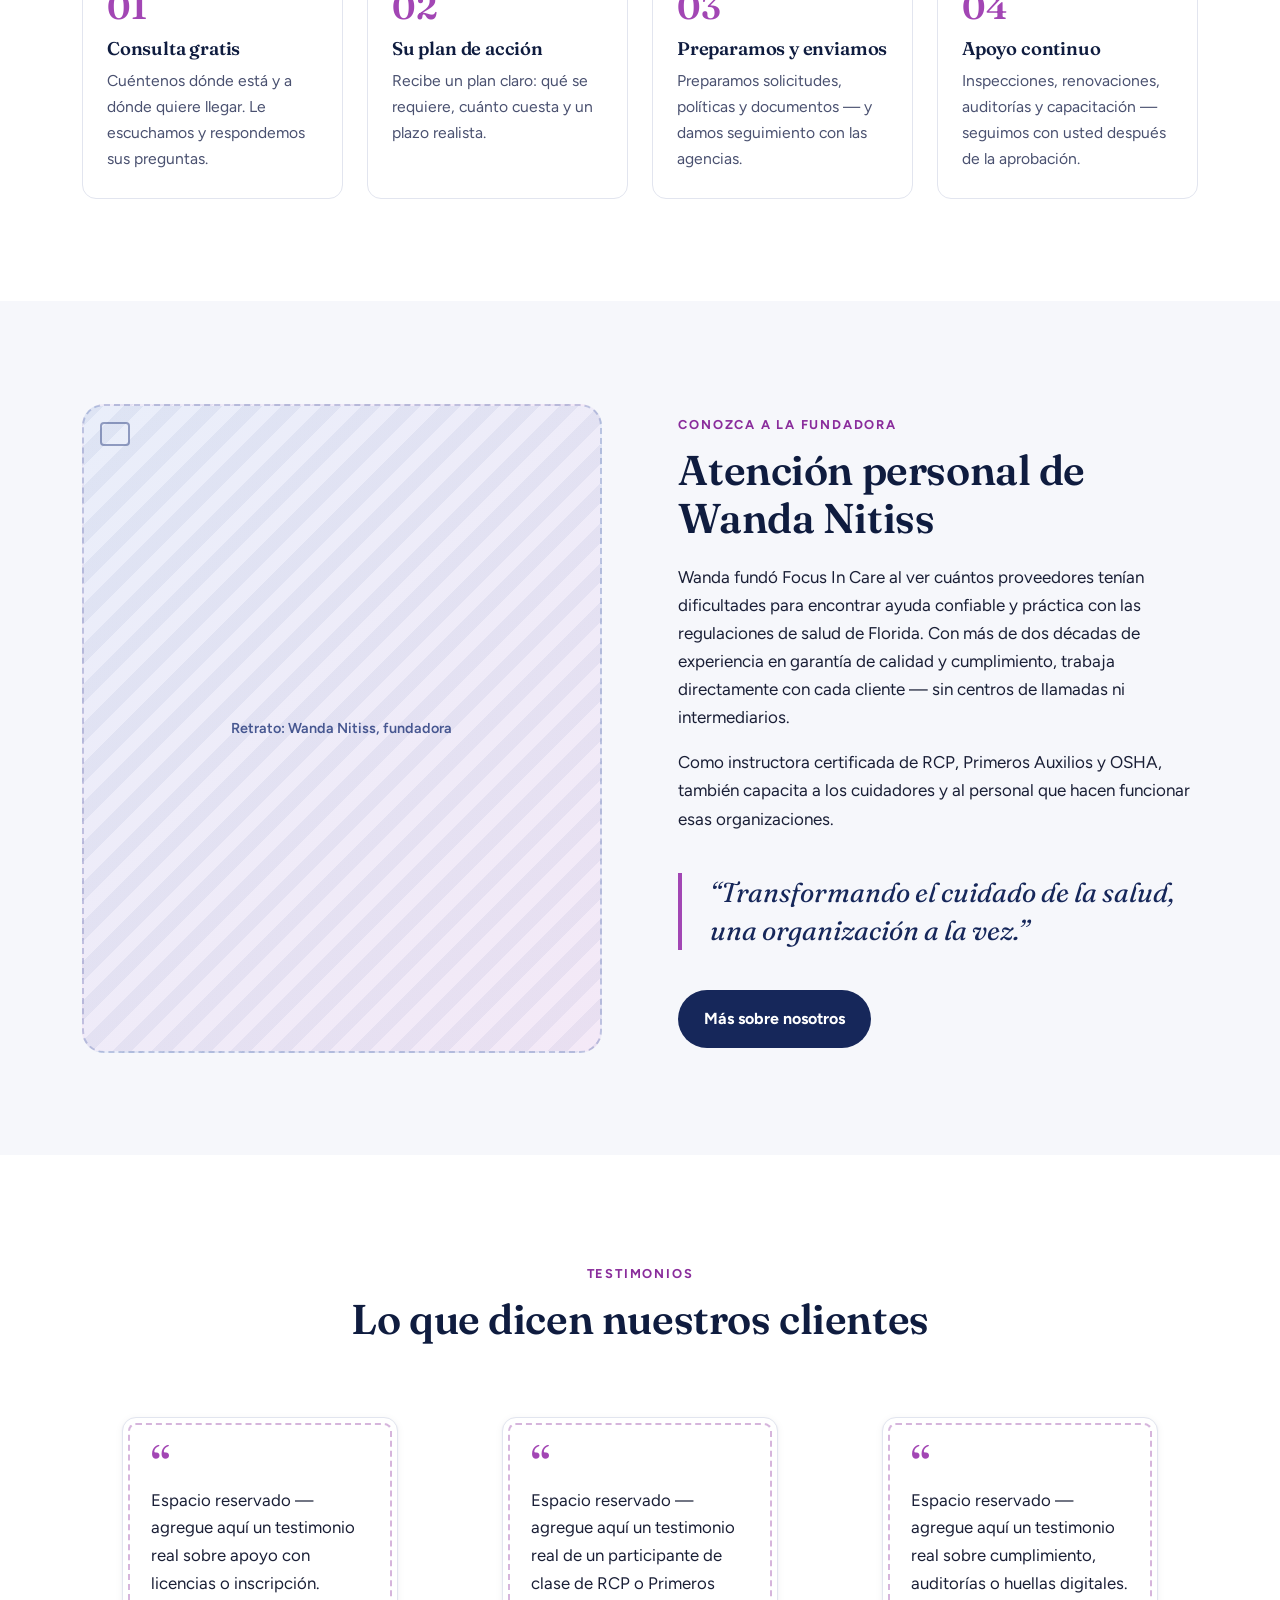
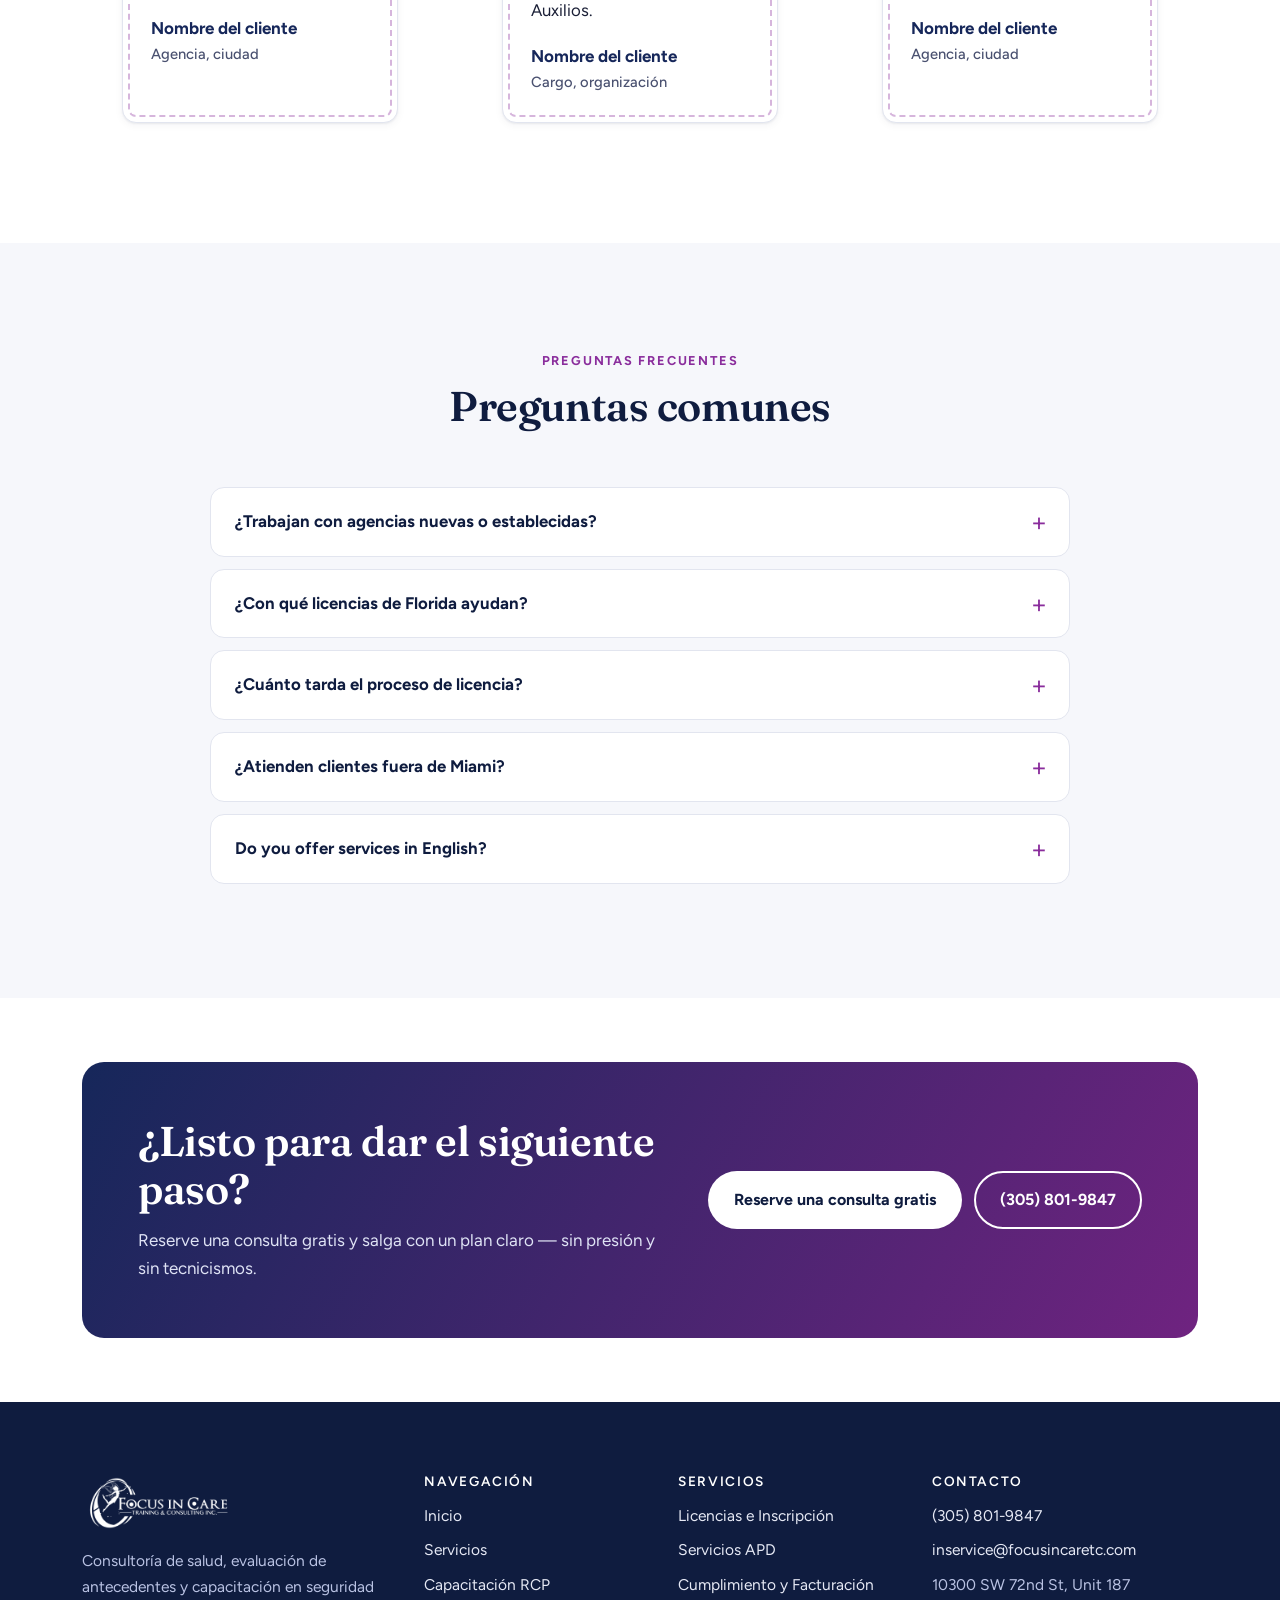
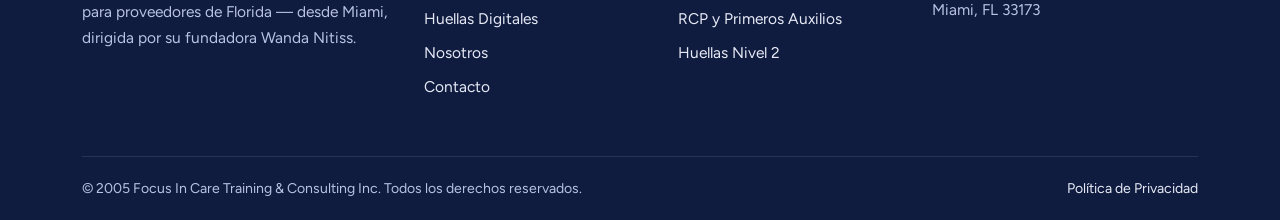
==== commit 2e14454b: "Set footer copyright year to 2005 on all pages The footer year was filled in automatically with the " ====
--- a/es/index.html
+++ b/es/index.html
@@ -312,7 +312,7 @@
       </div>
     </div>
     <div class="footer__bottom">
-      <span>© <span data-year>2026</span> Focus In Care Training &amp; Consulting Inc. Todos los derechos reservados.</span>
+      <span>© 2005 Focus In Care Training &amp; Consulting Inc. Todos los derechos reservados.</span>
       <a href="privacidad.html">Política de Privacidad</a>
     </div>
   </div>
